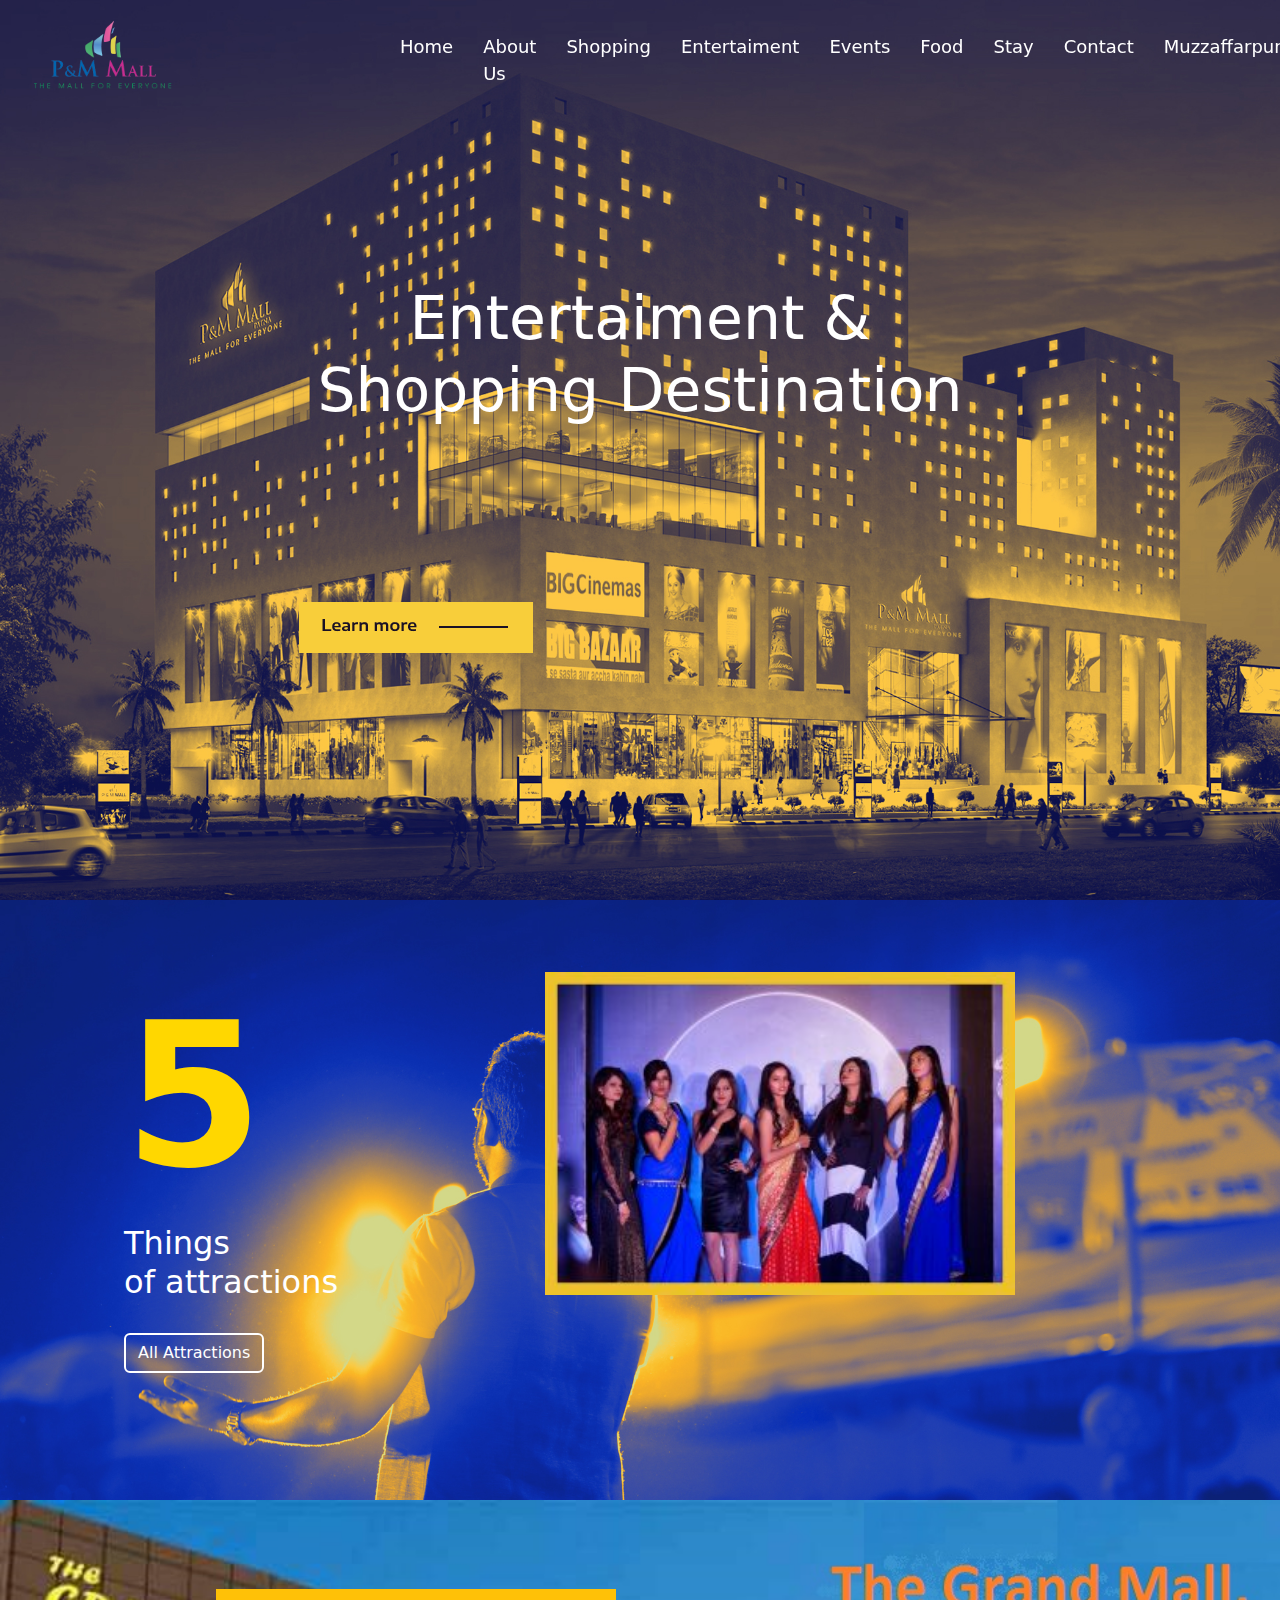
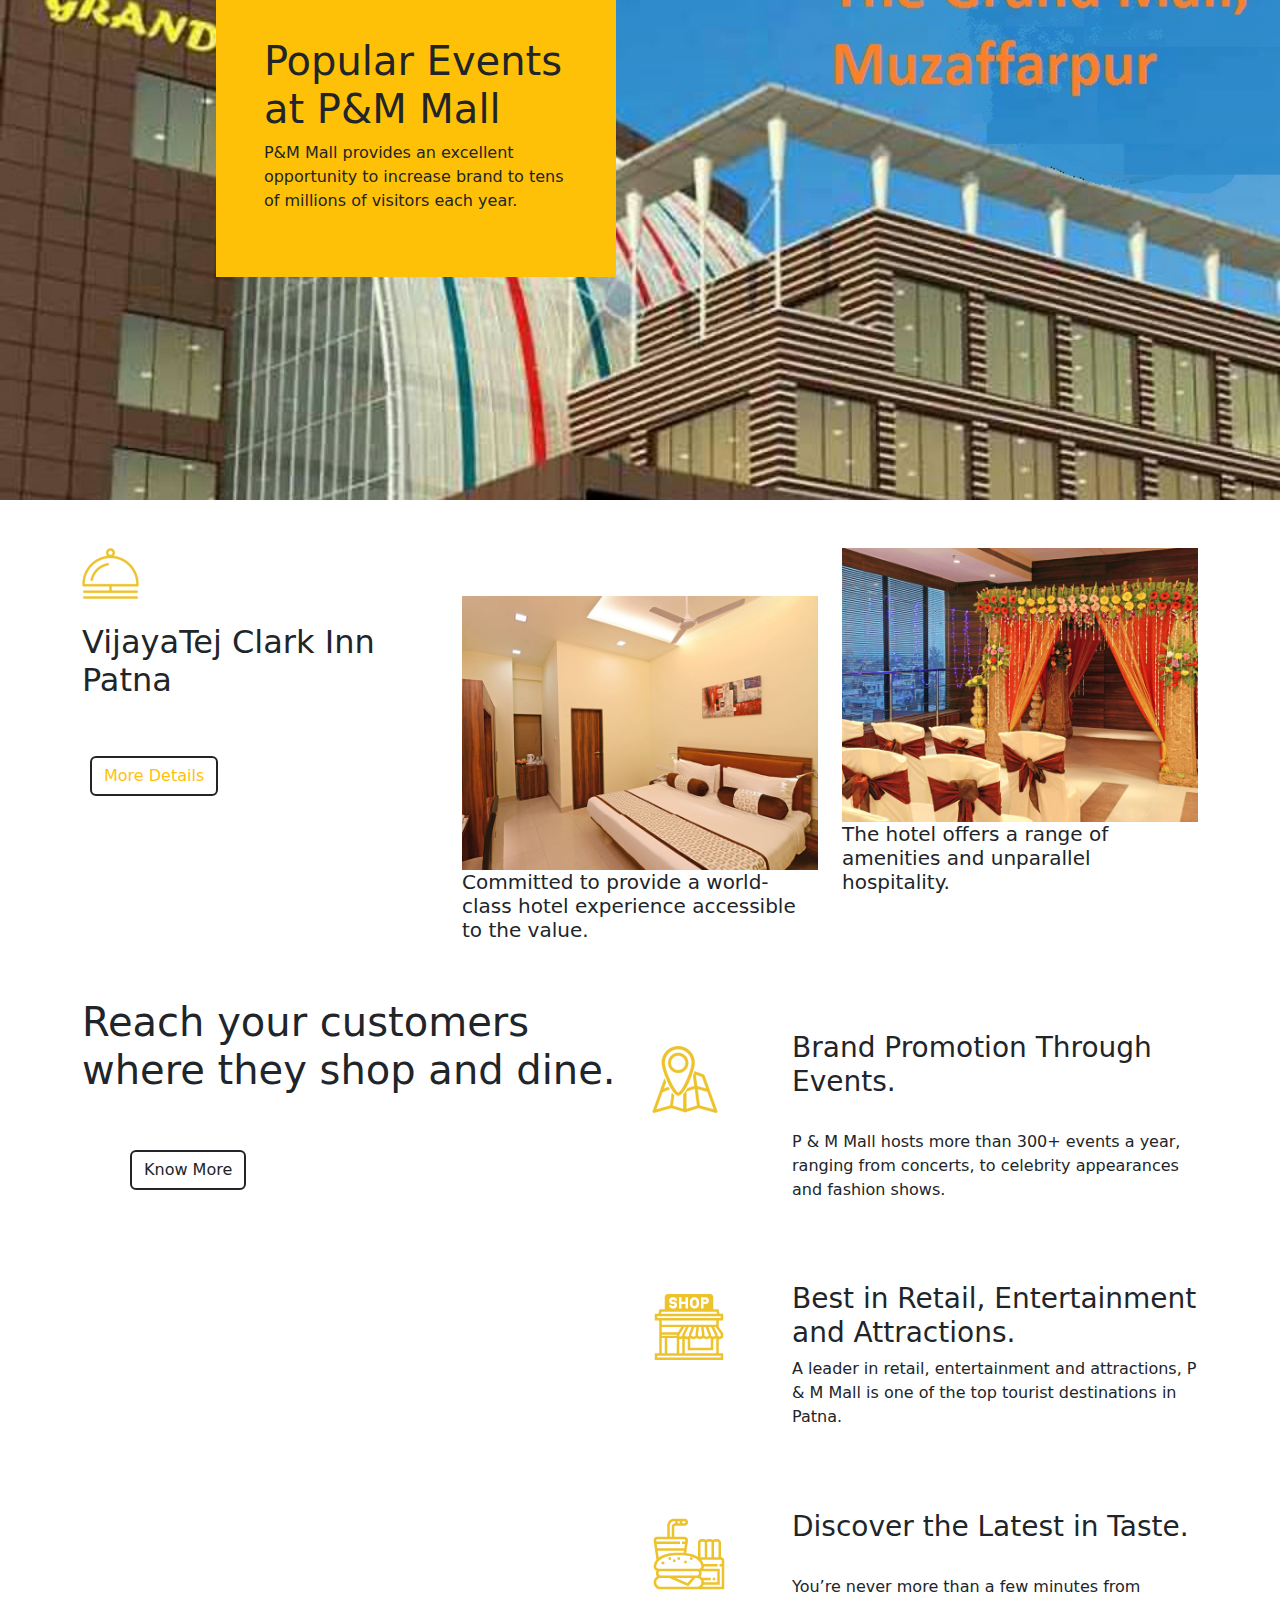
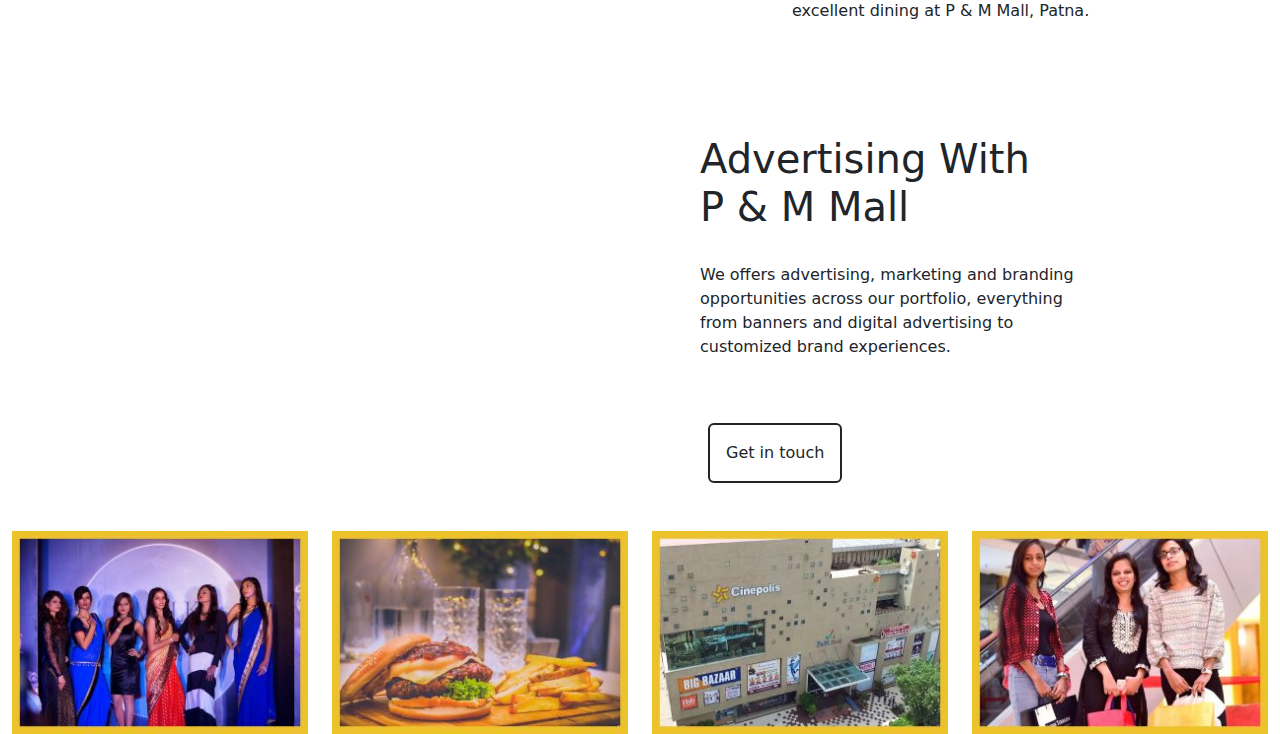
==== index.html @ b6741dd3 "responsive" ====
<!DOCTYPE html>
<html lang="en">

<head>
    <meta charset="UTF-8">
    <meta http-equiv="X-UA-Compatible" content="IE=edge">
    <meta name="viewport" content="width=device-width, initial-scale=1.0">
    <link href="https://cdn.jsdelivr.net/npm/bootstrap@5.1.3/dist/css/bootstrap.min.css" rel="stylesheet">
    <script src="https://cdn.jsdelivr.net/npm/bootstrap@5.1.3/dist/js/bootstrap.bundle.min.js"></script>
    <title>Mall</title>
    <link rel="stylesheet" href="./style.css">
</head>

<body>
    <div class="top-img">
        <div class="container-fluid fixed-top">
            <div class="row">
                <div class="col-3"><img class="nav-logo" src="./img/logo.png" alt=""></div>
                <div class="col-9">
                    <nav class="navbar navbar-expand-sm  navbar-dark">
                        <div class="container-fluid">
                            <a class="navbar-brand" href="#"></a>
                            <button class="navbar-toggler" type="button" data-bs-toggle="collapse"
                                data-bs-target="#collapsibleNavbar">
                                <span class="navbar-toggler-icon"></span>
                            </button>
                            <div class="collapse navbar-collapse" id="collapsibleNavbar">
                                <ul class="navbar-nav">
                                    <li class="nav-item">
                                        <a class="nav-link active" href="#">Home</a>
                                    </li>
                                    <li class="nav-item">
                                        <a class="nav-link" href="#">About Us</a>
                                    </li>
                                    <li class="nav-item">
                                        <a class="nav-link" href="#">Shopping</a>
                                    </li>

                                    <li class="nav-item">
                                        <a class="nav-link" href="#">Entertaiment</a>
                                    </li>

                                    <li class="nav-item">
                                        <a class="nav-link" href="#">Events</a>
                                    </li>

                                    <li class="nav-item">
                                        <a class="nav-link" href="#">Food</a>
                                    </li>

                                    <li class="nav-item">
                                        <a class="nav-link" href="#">Stay</a>
                                    </li>

                                    <li class="nav-item">
                                        <a class="nav-link" href="#">Contact</a>
                                    </li>

                                    <li class="nav-item">
                                        <a class="nav-link" href="#">Muzzaffarpur</a>
                                    </li>
                                </ul>
                            </div>
                        </div>
                    </nav>

                </div>

            </div>
        </div>
        <div class="containar text-center text-white">
            <div class="row">
                <div class="col-sm-12">
                    <h1 class="body-title">Entertaiment & <br> Shopping Destination</h1>
                </div>
            </div>
            <div class="col mt-5 ">
                <img class="learn-img" src="./img/learn.png" alt="">
            </div>
        </div>

    </div>
    <div class="background-img">
        <div class="container-fluid">
            <div class="row">
                <div class="col">
                    <h1 class="body2">5</h1>
                    <h2 class="title"> Things <br>
                        of attractions</h2><br>
                    <button type="button" class="btn btn-outline text-white border-2 border-white ">All
                        Attractions</button>
                </div>
                <div class="col-7">

                    <!-- Carousel -->
                    <div id="demo" class="carousel slide" data-bs-ride="carousel">

                        <!-- Indicators/dots
                        <div class="carousel-indicators">
                            <button type="button" data-bs-target="#demo" data-bs-slide-to="0" class="active"></button>
                            <button type="button" data-bs-target="#demo" data-bs-slide-to="1"></button>
                            <button type="button" data-bs-target="#demo" data-bs-slide-to="2"></button>
                        </div> -->

                        <!-- The slideshow/carousel -->
                        <div class="carousel-inner">
                            <div class="carousel-item active">
                                <img src="./img/pandm-event-300x206.jpg" alt="Los Angeles" class="d-block"
                                    style="width:100%" height="px">
                                <div class="carousel-caption">
                                </div>
                            </div>
                            <div class="carousel-item">
                                <img src="./img/pandm-food-300x206.jpg" alt="Chicago" class="d-block" style="width:100%"
                                    height="px">
                                <div class="carousel-caption">

                                </div>
                            </div>
                            <div class="carousel-item">
                                <img src="./img/pandm-movies-300x206.jpg" alt="New York" class="d-block"
                                    style="width:100%" height="">
                                <div class="carousel-caption">

                                </div>
                            </div>
                            <div class="carousel-item">
                                <img src="./img/pandm-shopping-300x206.jpg" alt="New York" class="d-block"
                                    style="width:100%" height="">
                                <div class="carousel-caption">

                                </div>
                            </div>
                        </div>

                        <!-- Left and right controls/icons
                        <button class="carousel-control-prev" type="button" data-bs-target="#demo" data-bs-slide="prev">
                            <span class="carousel-control-prev-icon"></span>
                        </button>
                        <button class="carousel-control-next" type="button" data-bs-target="#demo" data-bs-slide="next">
                            <span class="carousel-control-next-icon"></span>
                        </button> -->
                    </div>
                </div>
            </div>
        </div>
    </div>
    <div class="bg-img">
        <div class="container">
            <div class="row">
                <div class="col">
                    <div class="body-ti bg-warning p-5   ">
                        <h1 class="title-1">Popular Events
                            at P&M Mall
                        </h1>
                        <p>P&M Mall provides an excellent opportunity to increase brand to tens of millions of visitors
                            each year.
                        </p>
                    </div>
                </div>
            </div>
        </div>
    </div>
    <div class="container mt-5">
        <div class="row">
            <div class="col-sm-4">
                <img src="./img/resort-home-icon-1.png" alt=""><br><br>
                <h2>VijayaTej Clark Inn <br> Patna</h2>
                <button type="button" class="btn btn-outline text-warning border-2 border-dark mx-2 mt-5 ">More
                    Details</button>
            </div>
            <div class="col-sm-4 mt-5">
                <img class="hotel2" src="./img/hotel-1.jpg" alt="" width="100%" title="Hotel"><br>
                <h5>Committed to provide a world-class hotel experience accessible to the value.</h5>
            </div>
            <div class="col-sm-4">
                <img class="ban1" src="./img/banquet-1.jpg" alt="" width="100%" title="Banquet"><br>
                <h5>The hotel offers a range of amenities and unparallel hospitality.</h5>
            </div>
        </div>
    </div>
    <div class="container mt-5">
        <div class="row">
            <div class="col-sm-6 ">
                <h1> Reach your customers where they shop and dine.</h1><br><br>
                <button type="button" class="btn btn-outline text-dark border-2 border-dark mx-5 "> Know More</button>
            </div>
            <div class="col-sm-6 mt-5">
                <img src="./img/resort-home-icon-3.png" alt="">
                <h3 class="b">Brand Promotion Through Events.
                </h3><br>
                <p class="paira">P & M Mall hosts more than 300+ events a year, ranging from concerts, to celebrity
                    appearances and fashion shows.
                </p><br><br><br>
                <img src="./img/retail.png" alt="">
                <h3 class="b">Best in Retail, Entertainment and Attractions.
                </h3>
                <p class="paira">A leader in retail, entertainment and attractions, P & M Mall is one of the top tourist
                    destinations in Patna.
                </p><br><br><br>
                <img src="./img/food.png" alt="">
                <h3 class="b">Discover the Latest in Taste.
                </h3><br>
                <p class="paira">You’re never more than a few minutes from excellent dining at P & M Mall, Patna.
                </p>
            </div>
        </div>
    </div>
    <div class="row mt-5">
        <div class="col-sm-6">
            <img class="brand" src="./img/brand-promotion.jpg.crdownload" alt="" width="100%" title="Brand Promotion">
        </div>
        <div class=" col-sm-6">
            <div class="body-title2 mx-5 mt-5">
                <h1>Advertising With <br> P & M Mall</h1><br>
                <p>We offers advertising, marketing and branding <br> opportunities across our portfolio, everything
                    <br>
                    from banners
                    and digital advertising to <br> customized brand experiences.
                </p><br><br>
                <button type="button" class="btn btn-outline text-dark border-2 border-dark mx-2 p-3 ">Get in
                    touch</button>
            </div>
        </div>
    </div>
    <div class="container-fluid mt-5 ">
        <div class="row">
            <div class="col-sm-3">
                <img class="img-fluid" src="./img/pandm-event-300x206.jpg" alt="" width="100%">
            </div>
            <div class="col-sm-3">
                <img class="img-fluid" src="./img/pandm-food-300x206.jpg" alt="" width="100%">
            </div>
            <div class="col-sm-3">
                <img class="img-fluid" src="./img/pandm-movies-300x206.jpg" alt="" width="100%">
            </div>
            <div class="col-sm-3">
                <img class="img-fluid" src="./img/pandm-shopping-300x206.jpg" alt="" width="100%">
            </div>
        </div>
    </div>
</body>

</html>
---- style.css ----
*{
    margin: 0%;
    padding: 0%;

}
.top-img{
    width: 100%;
    height:900px;
    background-image: url(./img/pandom.jpg);
    background-repeat: no-repeat;
    background-size: cover;

}
.nav-logo{
    width: 140px;
    margin: 20px;

}
.navbar{
    padding: 25px;
}
.nav-item {
    padding: 0px 7px;
    font-size: 18px;
}
.nav-link{
    color: white;
}
.body{
    color: white;
}
.body-title{
    margin-top: 22%;
    font-size: 60px;
} 
 .learn-img{ 
    margin-top: 120px;
    margin-left: -35%;
}
.img-man{
    width: 100%;
    height: 600px;
    background-repeat: no-repeat;
    background-size: cover;
}
.background-img{
    width: 100%;
    height: 600px;
    background-image: url(./img/man.jpg);
    background-repeat: no-repeat;
    background-size: cover;
}
.body2{
    color: gold;
    font-size: 200px;
    font-weight:600;
    padding: 15%;
    margin-left: 7%;
    
}
.title{
    color: white;
    margin-top: -15%;
    margin-left: 22%;
}
.btn{
    margin-left: 22%;
}
.carousel-inner{
    width: 65%;
    margin-top: 10%;
}
.bg-img{
    width: 100%;
    height: 600px;
    background-image: url(./img/the-grand-mall-muzaffarpur.jpg);
    background-size: cover;
    background-repeat: no-repeat;
}
.body-ti{
    width: 400px;
    margin-left: 12%;
    margin-top: 8%;
}
.b{
    margin-left: 140px;
    margin-top: -15%;
}
.paira{
    margin-left: 140px;
}
.brand1{
    margin-top: 30%;
    /* margin-left: 10%; */
}
@media (max-width:768px) {
    .body-ti{
        margin-left: 0%;
        width: 100%;
    }
    .img-fluid{
        padding: 10px;
    }

    .nav-item{
        background-color: rgb(67, 67, 101);
        width: 100%;
    }
    .brand{
        width: 100%;
    }
    
}
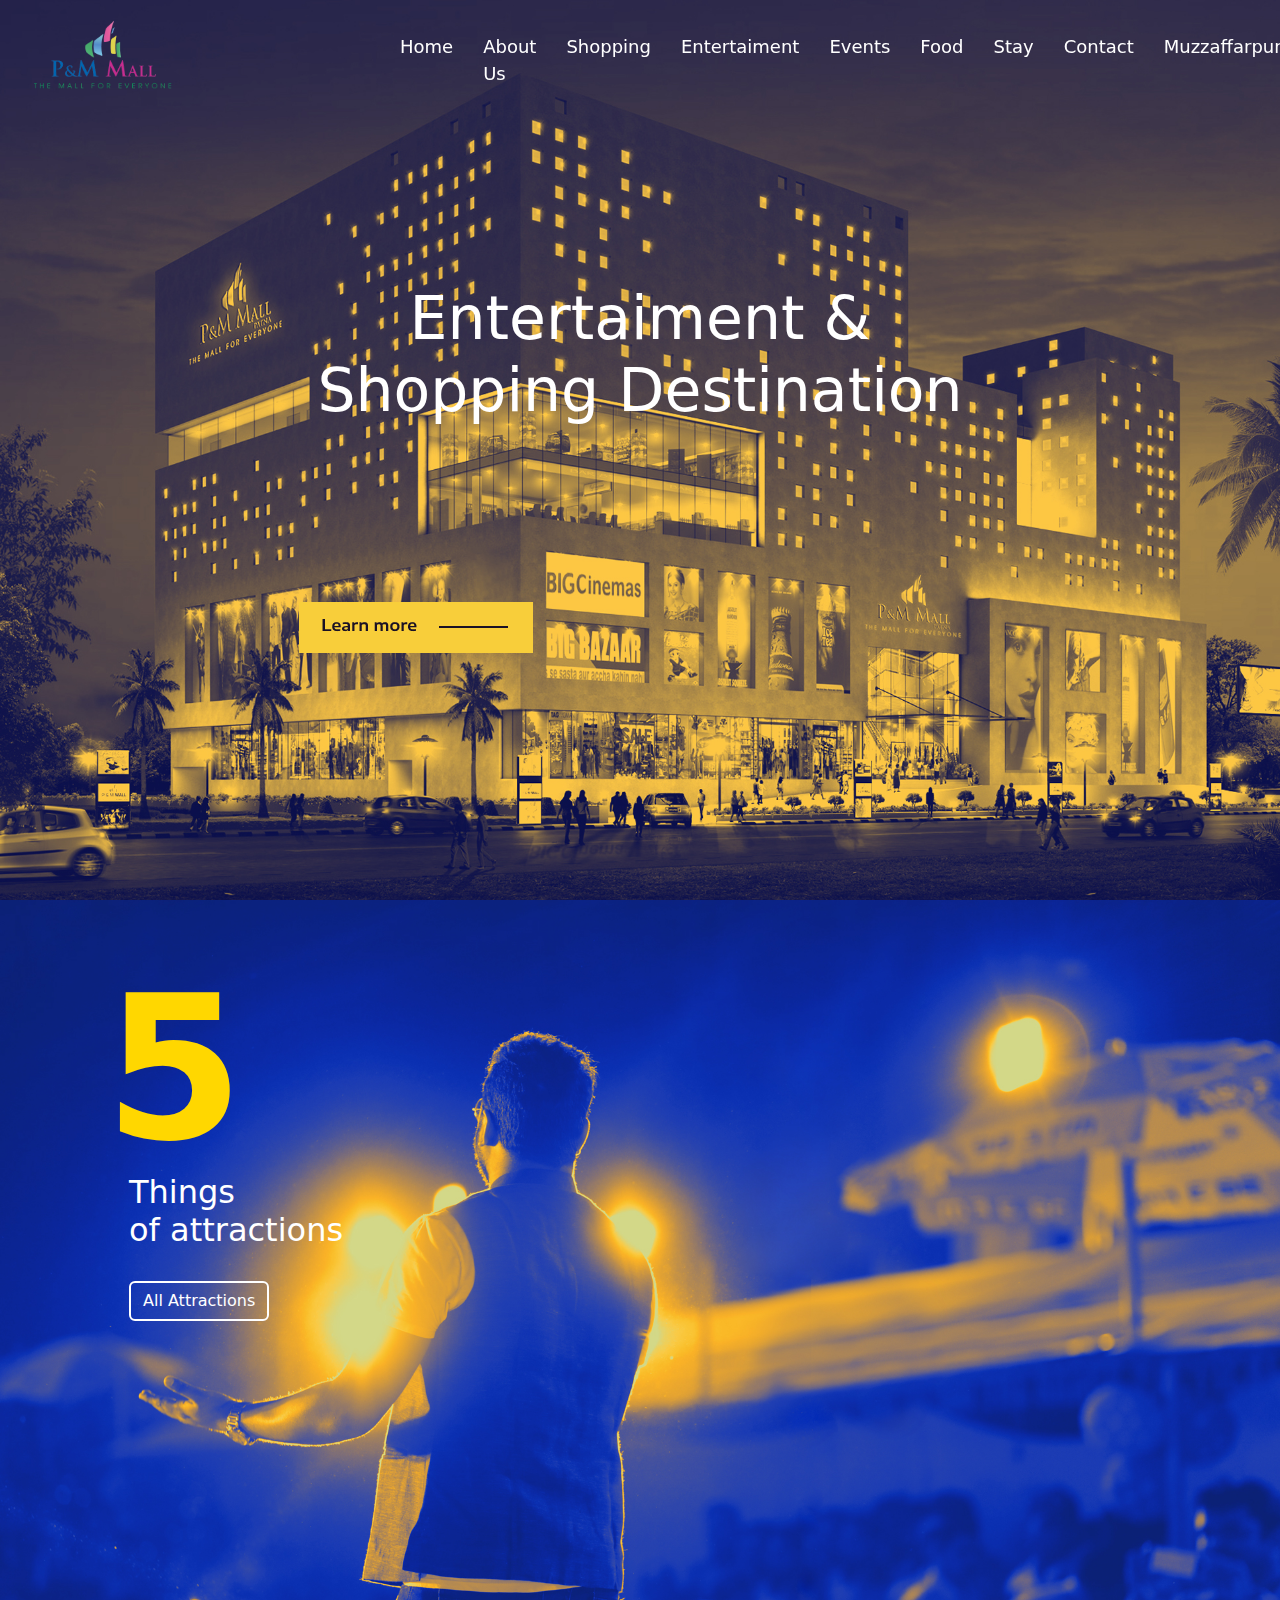
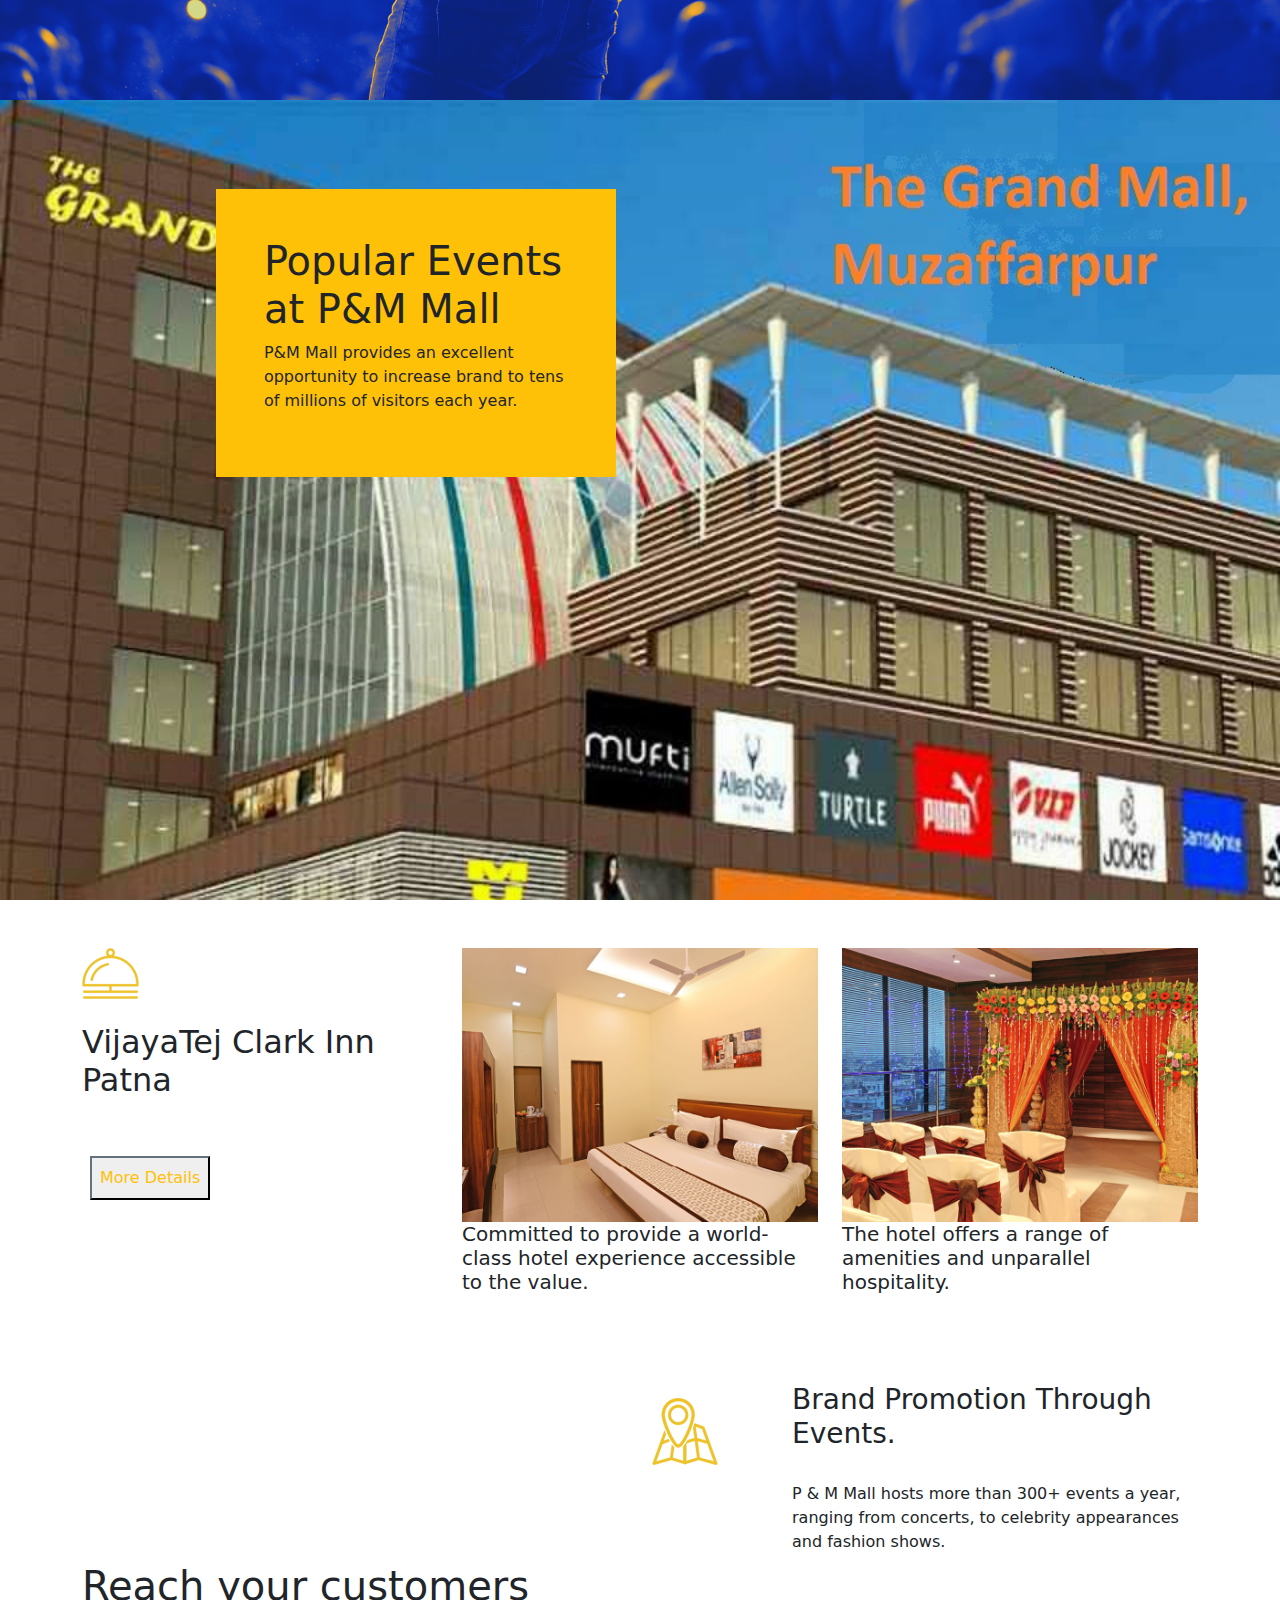
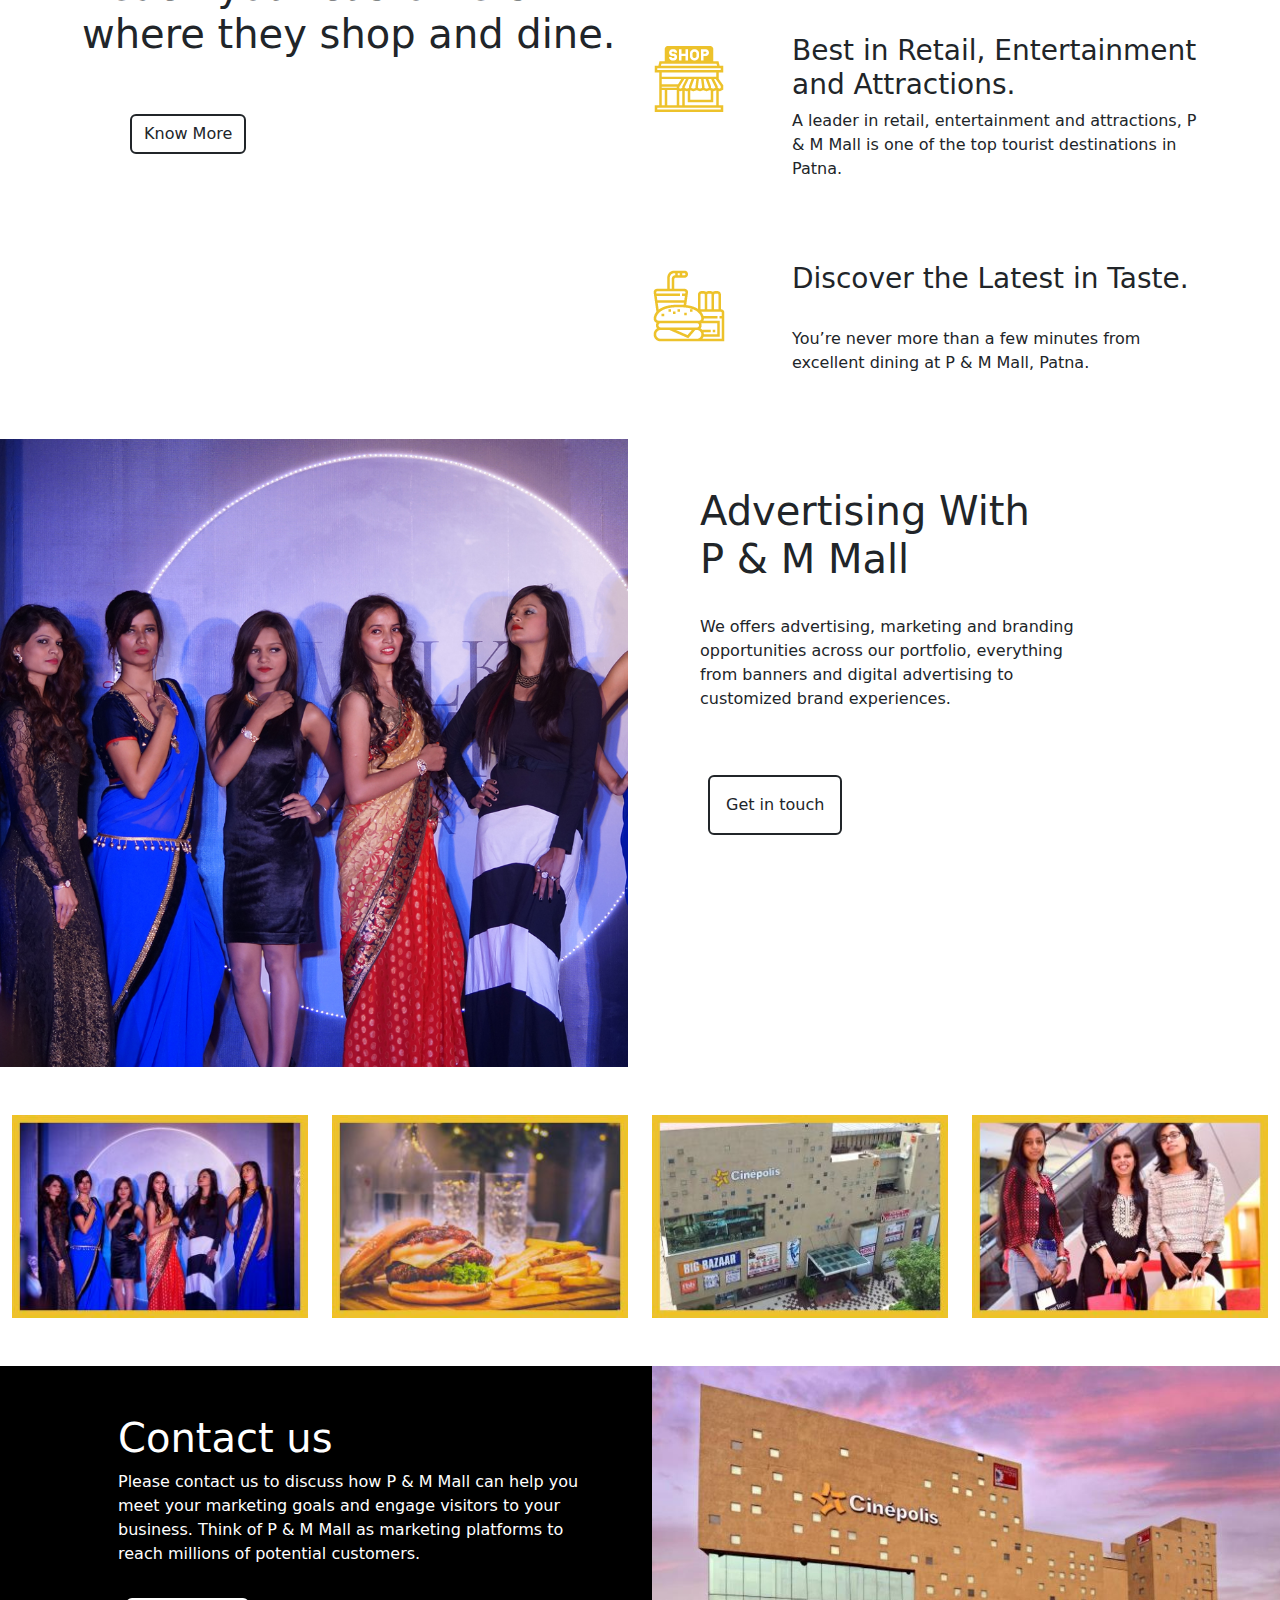
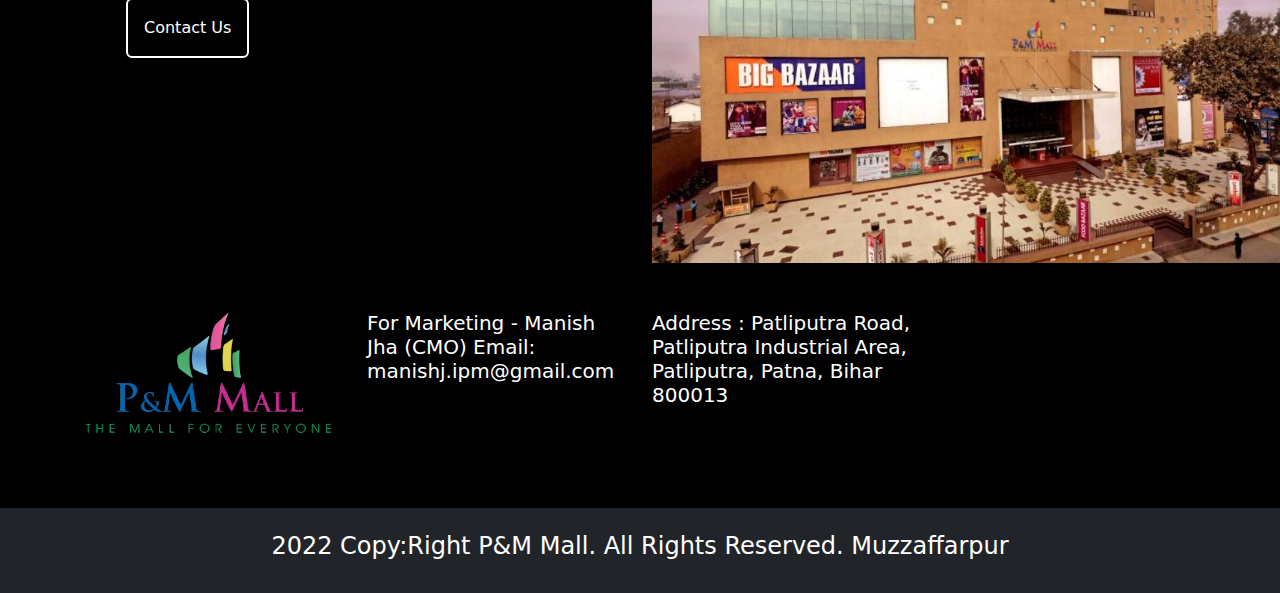
==== commit e6859e74: "modified" ====
--- a/index.html
+++ b/index.html
@@ -19,7 +19,7 @@
                 <div class="col-9">
                     <nav class="navbar navbar-expand-sm  navbar-dark">
                         <div class="container-fluid">
-                            <a class="navbar-brand" href="#"></a>
+                             <a class="navbar-brand" href="#"></a>
                             <button class="navbar-toggler" type="button" data-bs-toggle="collapse"
                                 data-bs-target="#collapsibleNavbar">
                                 <span class="navbar-toggler-icon"></span>
@@ -27,13 +27,13 @@
                             <div class="collapse navbar-collapse" id="collapsibleNavbar">
                                 <ul class="navbar-nav">
                                     <li class="nav-item">
-                                        <a class="nav-link active" href="#">Home</a>
-                                    </li>
-                                    <li class="nav-item">
-                                        <a class="nav-link" href="#">About Us</a>
-                                    </li>
-                                    <li class="nav-item">
-                                        <a class="nav-link" href="#">Shopping</a>
+                                        <a class="nav-link active" href="">Home</a>
+                                    </li>
+                                    <li class="nav-item">
+                                        <a class="nav-link" href="./about/about.html">About Us</a>
+                                    </li>
+                                    <li class="nav-item">
+                                        <a class="nav-link" href="./shopping/shopping.html">Shopping</a>
                                     </li>
 
                                     <li class="nav-item">
@@ -57,15 +57,13 @@
                                     </li>
 
                                     <li class="nav-item">
-                                        <a class="nav-link" href="#">Muzzaffarpur</a>
-                                    </li>
+                                        <a class="nav-link" href="#">Muzzaffarpur</a></li>
+
                                 </ul>
                             </div>
                         </div>
                     </nav>
-
-                </div>
-
+                </div>
             </div>
         </div>
         <div class="containar text-center text-white">
@@ -74,23 +72,21 @@
                     <h1 class="body-title">Entertaiment & <br> Shopping Destination</h1>
                 </div>
             </div>
-            <div class="col mt-5 ">
+            <div class="col-sm-12 mt-5 ">
                 <img class="learn-img" src="./img/learn.png" alt="">
             </div>
         </div>
-
     </div>
     <div class="background-img">
         <div class="container-fluid">
             <div class="row">
-                <div class="col">
+                <div class="col-sm-6">
                     <h1 class="body2">5</h1>
-                    <h2 class="title"> Things <br>
-                        of attractions</h2><br>
+                    <h2 class="title"> Things <br> of attractions</h2><br>
                     <button type="button" class="btn btn-outline text-white border-2 border-white ">All
                         Attractions</button>
                 </div>
-                <div class="col-7">
+                <div class="col-sm-6">
 
                     <!-- Carousel -->
                     <div id="demo" class="carousel slide" data-bs-ride="carousel">
@@ -105,28 +101,24 @@
                         <!-- The slideshow/carousel -->
                         <div class="carousel-inner">
                             <div class="carousel-item active">
-                                <img src="./img/pandm-event-300x206.jpg" alt="Los Angeles" class="d-block"
-                                    style="width:100%" height="px">
+                                <img src="./img/pandm-event-300x206.jpg" alt="" class="d-block" style="width:100%">
+                            </div>
+                            <div class="carousel-item">
+                                <img src="./img/pandm-food-300x206.jpg" alt="" class="d-block" style="width:100%"
+                                    height="px">
+                                <div class="carousel-caption">
+
+                                </div>
+                            </div>
+                            <div class="carousel-item">
+                                <img src="./img/pandm-movies-300x206.jpg" alt="" class="d-block" style="width:100%"
+                                    height="">
                                 <div class="carousel-caption">
                                 </div>
                             </div>
                             <div class="carousel-item">
-                                <img src="./img/pandm-food-300x206.jpg" alt="Chicago" class="d-block" style="width:100%"
-                                    height="px">
-                                <div class="carousel-caption">
-
-                                </div>
-                            </div>
-                            <div class="carousel-item">
-                                <img src="./img/pandm-movies-300x206.jpg" alt="New York" class="d-block"
-                                    style="width:100%" height="">
-                                <div class="carousel-caption">
-
-                                </div>
-                            </div>
-                            <div class="carousel-item">
-                                <img src="./img/pandm-shopping-300x206.jpg" alt="New York" class="d-block"
-                                    style="width:100%" height="">
+                                <img src="./img/pandm-shopping-300x206.jpg" alt="" class="d-block" style="width:100%"
+                                    height="">
                                 <div class="carousel-caption">
 
                                 </div>
@@ -148,7 +140,7 @@
     <div class="bg-img">
         <div class="container">
             <div class="row">
-                <div class="col">
+                <div class="col-sm-12">
                     <div class="body-ti bg-warning p-5   ">
                         <h1 class="title-1">Popular Events
                             at P&M Mall
@@ -165,12 +157,12 @@
         <div class="row">
             <div class="col-sm-4">
                 <img src="./img/resort-home-icon-1.png" alt=""><br><br>
-                <h2>VijayaTej Clark Inn <br> Patna</h2>
-                <button type="button" class="btn btn-outline text-warning border-2 border-dark mx-2 mt-5 ">More
+                <h2>VijayaTej Clark Inn <br> Patna</h2><br><br>
+                <button type="button" class="btn-1 btn-outline p-2 text-warning border-2 border-dark mx-2  ">More
                     Details</button>
             </div>
-            <div class="col-sm-4 mt-5">
-                <img class="hotel2" src="./img/hotel-1.jpg" alt="" width="100%" title="Hotel"><br>
+            <div class="col-sm-4">
+                <img src="./img/hotel-1.jpg" alt="" width="100%" title="Hotel">
                 <h5>Committed to provide a world-class hotel experience accessible to the value.</h5>
             </div>
             <div class="col-sm-4">
@@ -181,8 +173,8 @@
     </div>
     <div class="container mt-5">
         <div class="row">
-            <div class="col-sm-6 ">
-                <h1> Reach your customers where they shop and dine.</h1><br><br>
+            <div class="col-sm-6 mt-5 ">
+                <h1 class="mt"> Reach your customers where they shop and dine.</h1><br><br>
                 <button type="button" class="btn btn-outline text-dark border-2 border-dark mx-5 "> Know More</button>
             </div>
             <div class="col-sm-6 mt-5">
@@ -208,7 +200,7 @@
     </div>
     <div class="row mt-5">
         <div class="col-sm-6">
-            <img class="brand" src="./img/brand-promotion.jpg.crdownload" alt="" width="100%" title="Brand Promotion">
+            <img class="brand" src="./img/brand-promotion.jpg" alt="" width="100%" title="Brand Promotion">
         </div>
         <div class=" col-sm-6">
             <div class="body-title2 mx-5 mt-5">
@@ -226,7 +218,7 @@
     <div class="container-fluid mt-5 ">
         <div class="row">
             <div class="col-sm-3">
-                <img class="img-fluid" src="./img/pandm-event-300x206.jpg" alt="" width="100%">
+                <img class="img-fluid" src="./img/girl.jpg" alt="" width="100%">
             </div>
             <div class="col-sm-3">
                 <img class="img-fluid" src="./img/pandm-food-300x206.jpg" alt="" width="100%">
@@ -239,6 +231,42 @@
             </div>
         </div>
     </div>
-</body>
+    <div class="black-img">
+        <div class="container mt-5">
+            <div class="row">
+                <div class="col-sm-6 text-white p-5">
+                    <h1>Contact us </h1>
+                    <p>Please contact us to discuss how P & M Mall can help you meet your marketing goals and engage visitors to your business.
+                         Think of P & M Mall as marketing platforms to reach millions of potential customers.
+                    </p>
+                    <button type="button" class="btn btn-outline text-white border-2 border-white mx-2 p-3 mt-3 ">Contact Us
+                    </button>
+                </div>
+                <div class="col-sm-6">
+                    <img class="logo-png" src="./img/COntact-pnm-Mall-1.jpg" alt="" width="" height="497px">
+                </div>
+            </div>
+            <div class="row mt-5">
+                <div class="col-sm-3">
+                    <img src="./img/logo.png" alt="" width="250px"><br><br>
+                </div>
+                <div class="col-sm-3 text-white">
+                    <h5>For Marketing - Manish Jha (CMO)
+                        Email: manishj.ipm@gmail.com
+                        </h5><br><br>
+                </div>
+                <div class="col-sm-3 text-white">
+                    <h5>Address : Patliputra Road,
+                        Patliputra Industrial Area,
+                        Patliputra, Patna, Bihar 800013
+                        </h5>
+                </div>
+            </div>
+        </div>
+    </div>
+    <div class="footer bg-dark text-white p-4 text-center ">
+        <h4>2022 Copy:Right P&M Mall. All Rights Reserved. Muzzaffarpur</h4>
+    </div>
+   </body>
 
 </html>--- a/style.css
+++ b/style.css
@@ -1,114 +1,171 @@
-
-*{
+* {
     margin: 0%;
     padding: 0%;
 
 }
-.top-img{
+
+.top-img {
     width: 100%;
-    height:900px;
+    height: 900px;
     background-image: url(./img/pandom.jpg);
     background-repeat: no-repeat;
     background-size: cover;
 
 }
-.nav-logo{
+
+.nav-logo {
     width: 140px;
     margin: 20px;
 
 }
-.navbar{
+
+.navbar {
     padding: 25px;
 }
+
 .nav-item {
     padding: 0px 7px;
     font-size: 18px;
 }
-.nav-link{
+
+.nav-link {
     color: white;
 }
-.body{
+
+.body {
     color: white;
 }
-.body-title{
+
+.body-title {
     margin-top: 22%;
     font-size: 60px;
-} 
- .learn-img{ 
+}
+
+.mt {
+    margin-top: 30%;
+}
+
+.learn-img {
     margin-top: 120px;
     margin-left: -35%;
 }
-.img-man{
+
+.img-man {
     width: 100%;
     height: 600px;
     background-repeat: no-repeat;
     background-size: cover;
 }
-.background-img{
+
+.background-img {
     width: 100%;
-    height: 600px;
+    height: 800px;
     background-image: url(./img/man.jpg);
     background-repeat: no-repeat;
     background-size: cover;
 }
-.body2{
+
+.body2 {
     color: gold;
     font-size: 200px;
-    font-weight:600;
-    padding: 15%;
+    font-weight: 600;
+    padding: 8%;
     margin-left: 7%;
-    
+
 }
-.title{
+
+.title {
     color: white;
-    margin-top: -15%;
-    margin-left: 22%;
+    margin-top: -12%;
+    margin-left: 19%;
 }
-.btn{
-    margin-left: 22%;
+
+.btn {
+    margin-left: 19%;
 }
-.carousel-inner{
-    width: 65%;
+
+.carousel-inner {
+    width: 85%;
     margin-top: 10%;
 }
-.bg-img{
+
+.bg-img {
     width: 100%;
-    height: 600px;
+    height: 800px;
     background-image: url(./img/the-grand-mall-muzaffarpur.jpg);
     background-size: cover;
     background-repeat: no-repeat;
 }
-.body-ti{
+
+.body-ti {
     width: 400px;
     margin-left: 12%;
     margin-top: 8%;
+    margin-bottom: 64px;
 }
-.b{
+
+.b {
     margin-left: 140px;
     margin-top: -15%;
 }
-.paira{
+
+.paira {
     margin-left: 140px;
 }
-.brand1{
+
+.brand1 {
     margin-top: 30%;
     /* margin-left: 10%; */
 }
+.black-img{
+    background-color: black;
+    padding-bottom: 50px;
+}
+.p-m{
+    padding-top: 20%;
+}
+
 @media (max-width:768px) {
-    .body-ti{
+    .body-ti {
         margin-left: 0%;
         width: 100%;
     }
-    .img-fluid{
+
+    .img-fluid {
         padding: 10px;
     }
 
-    .nav-item{
+    .nav-item {
         background-color: rgb(67, 67, 101);
         width: 100%;
     }
-    .brand{
+
+    .mt {
+        margin-top: -11%;
+    }
+
+    .body-title {
+        margin-top: 60%;
+    }
+
+    .carousel-inner {
         width: 100%;
     }
+
+    .body2 {
+        margin-top: 0%;
+    }
+    .btn-1{
+        margin-bottom: 10%;
+    }
+    .logo-png{
+        width: 100%;
+    }
+    .center-img{
+        margin-left:0% !important;
     
+    }
+}
+.img-col{
+    margin-top: -110px; 
 }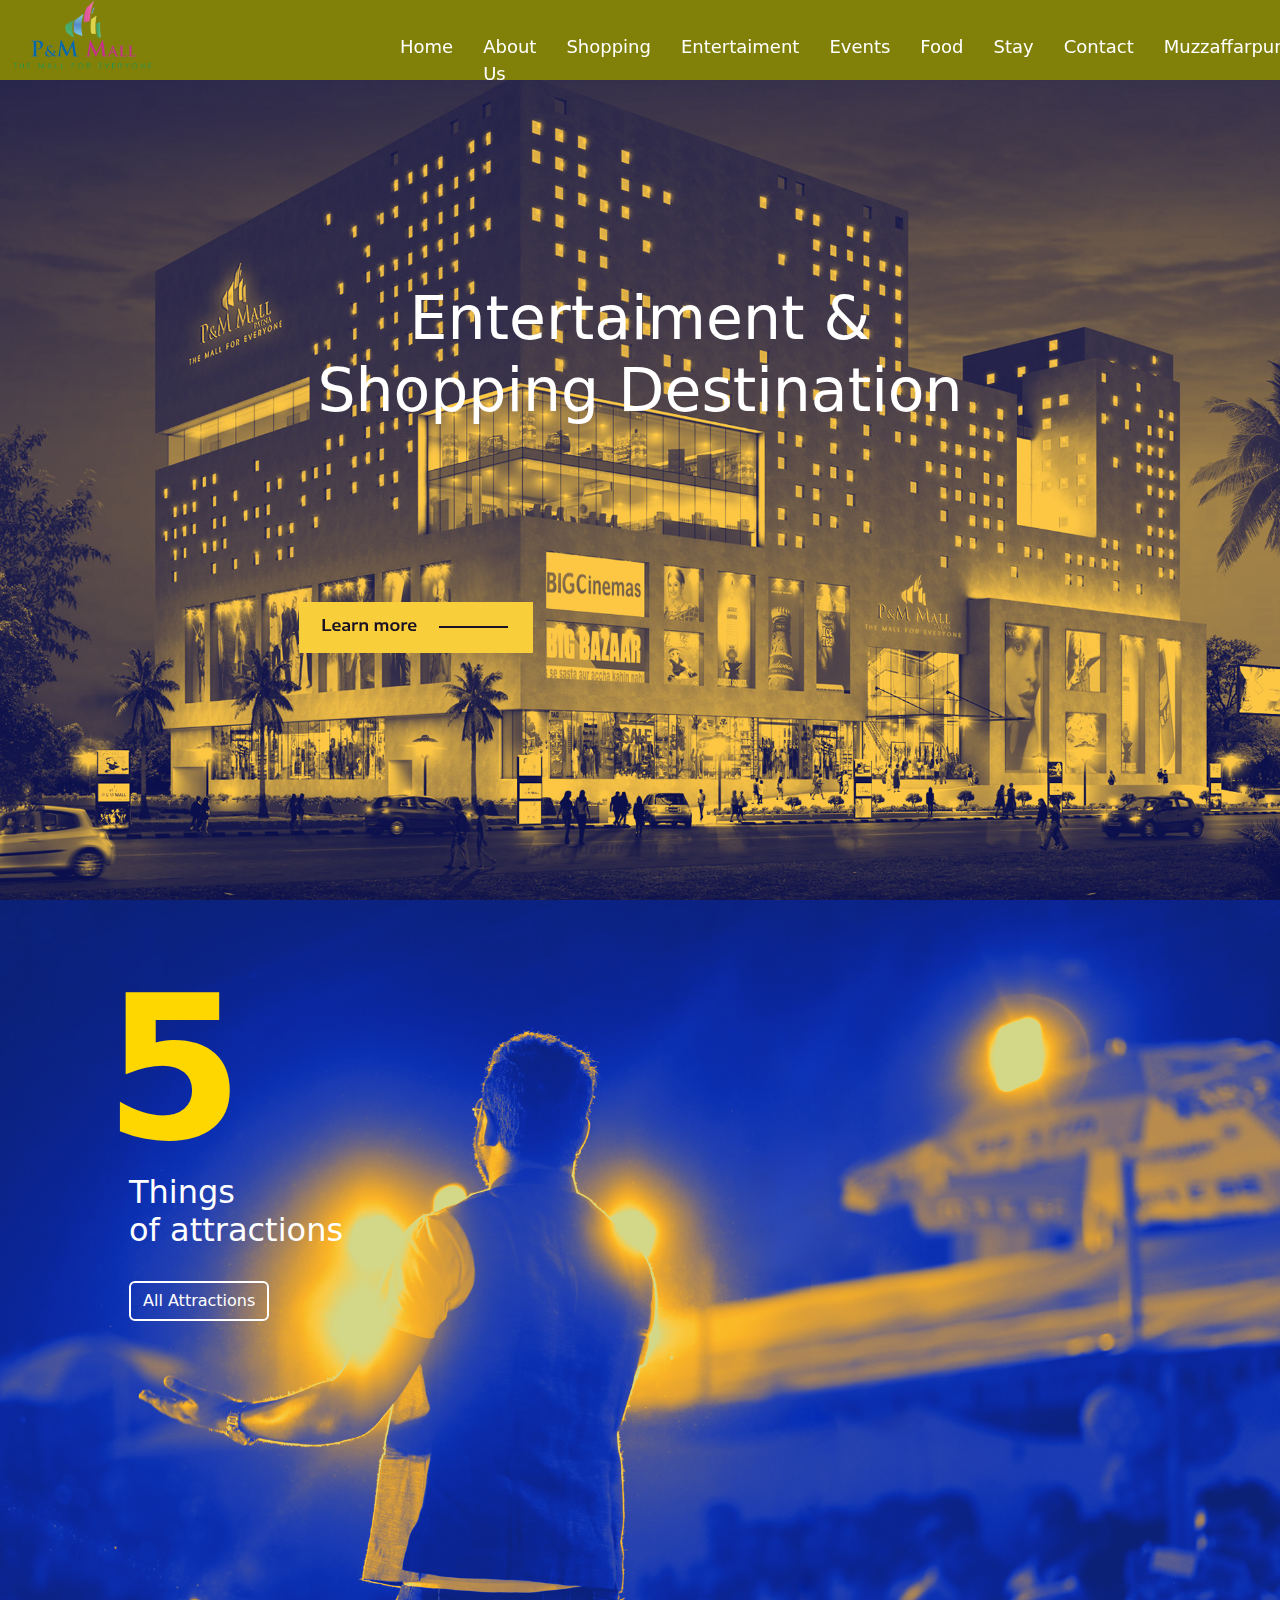
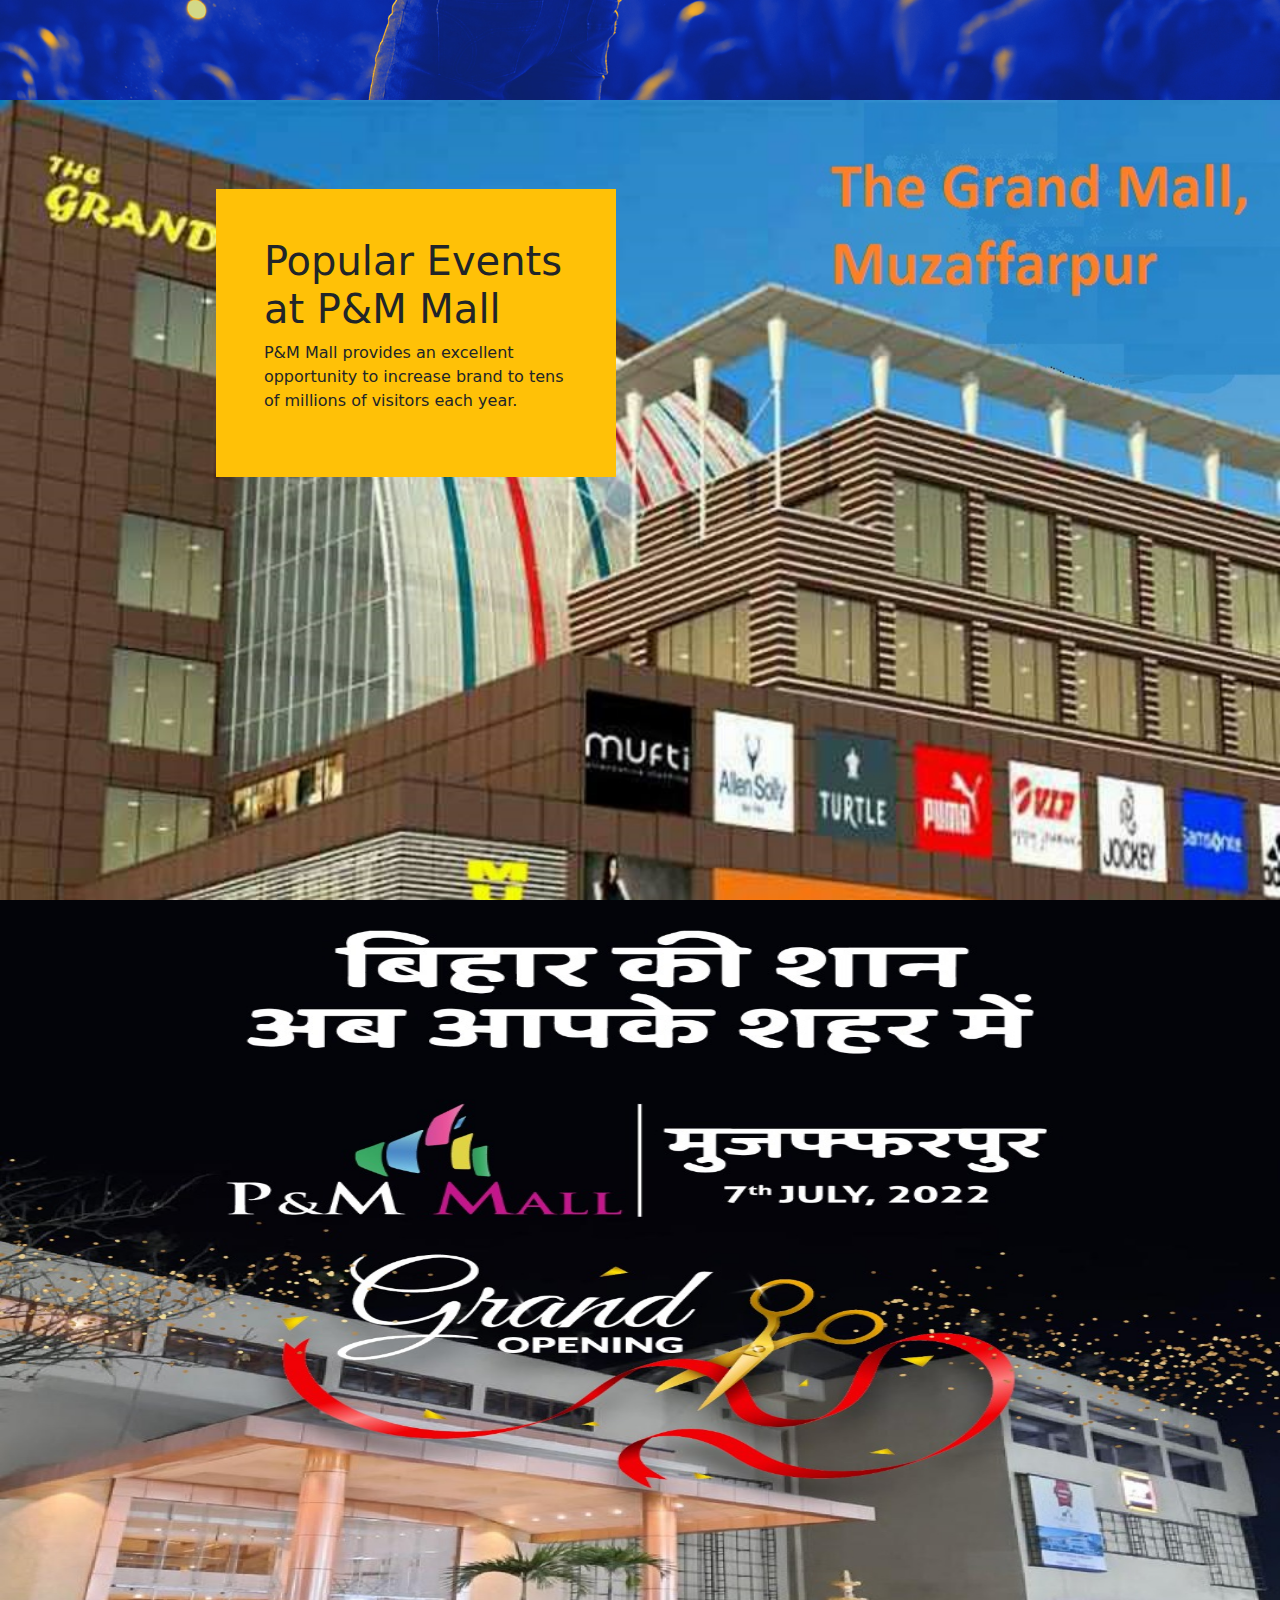
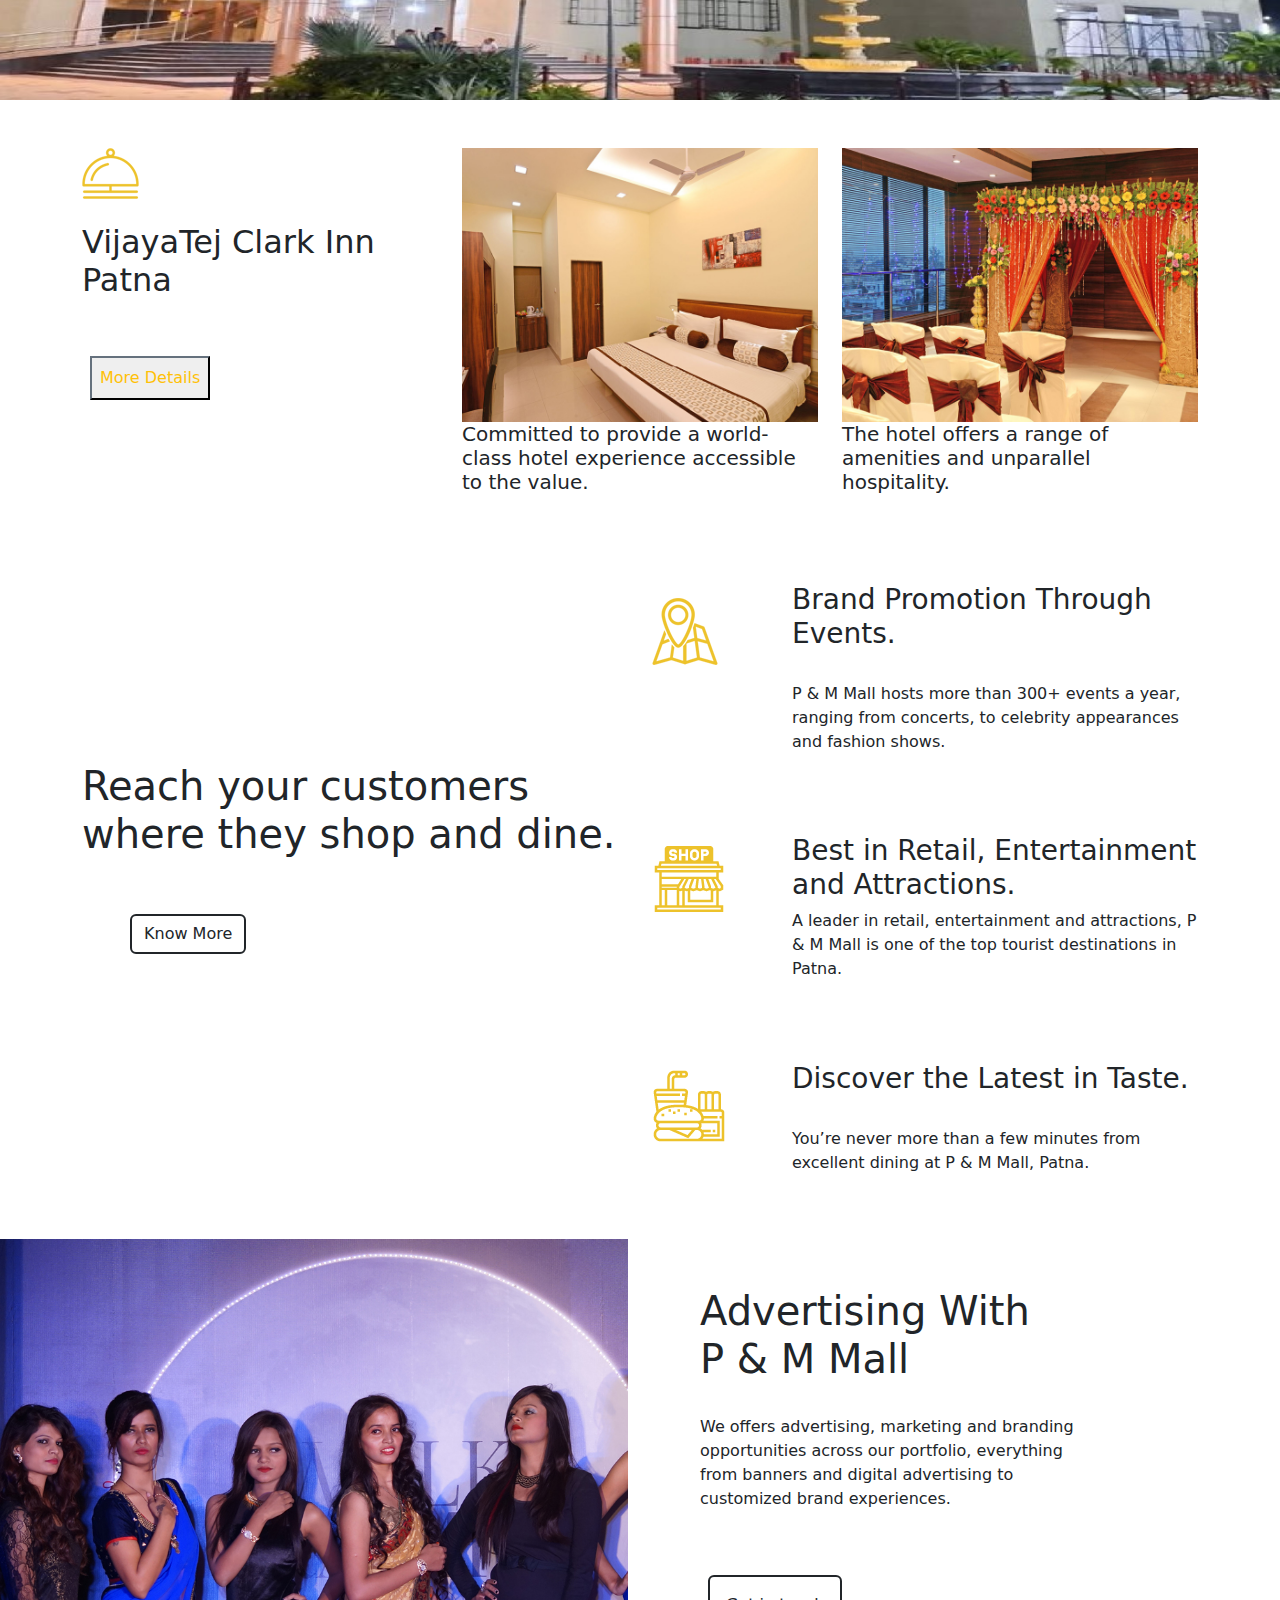
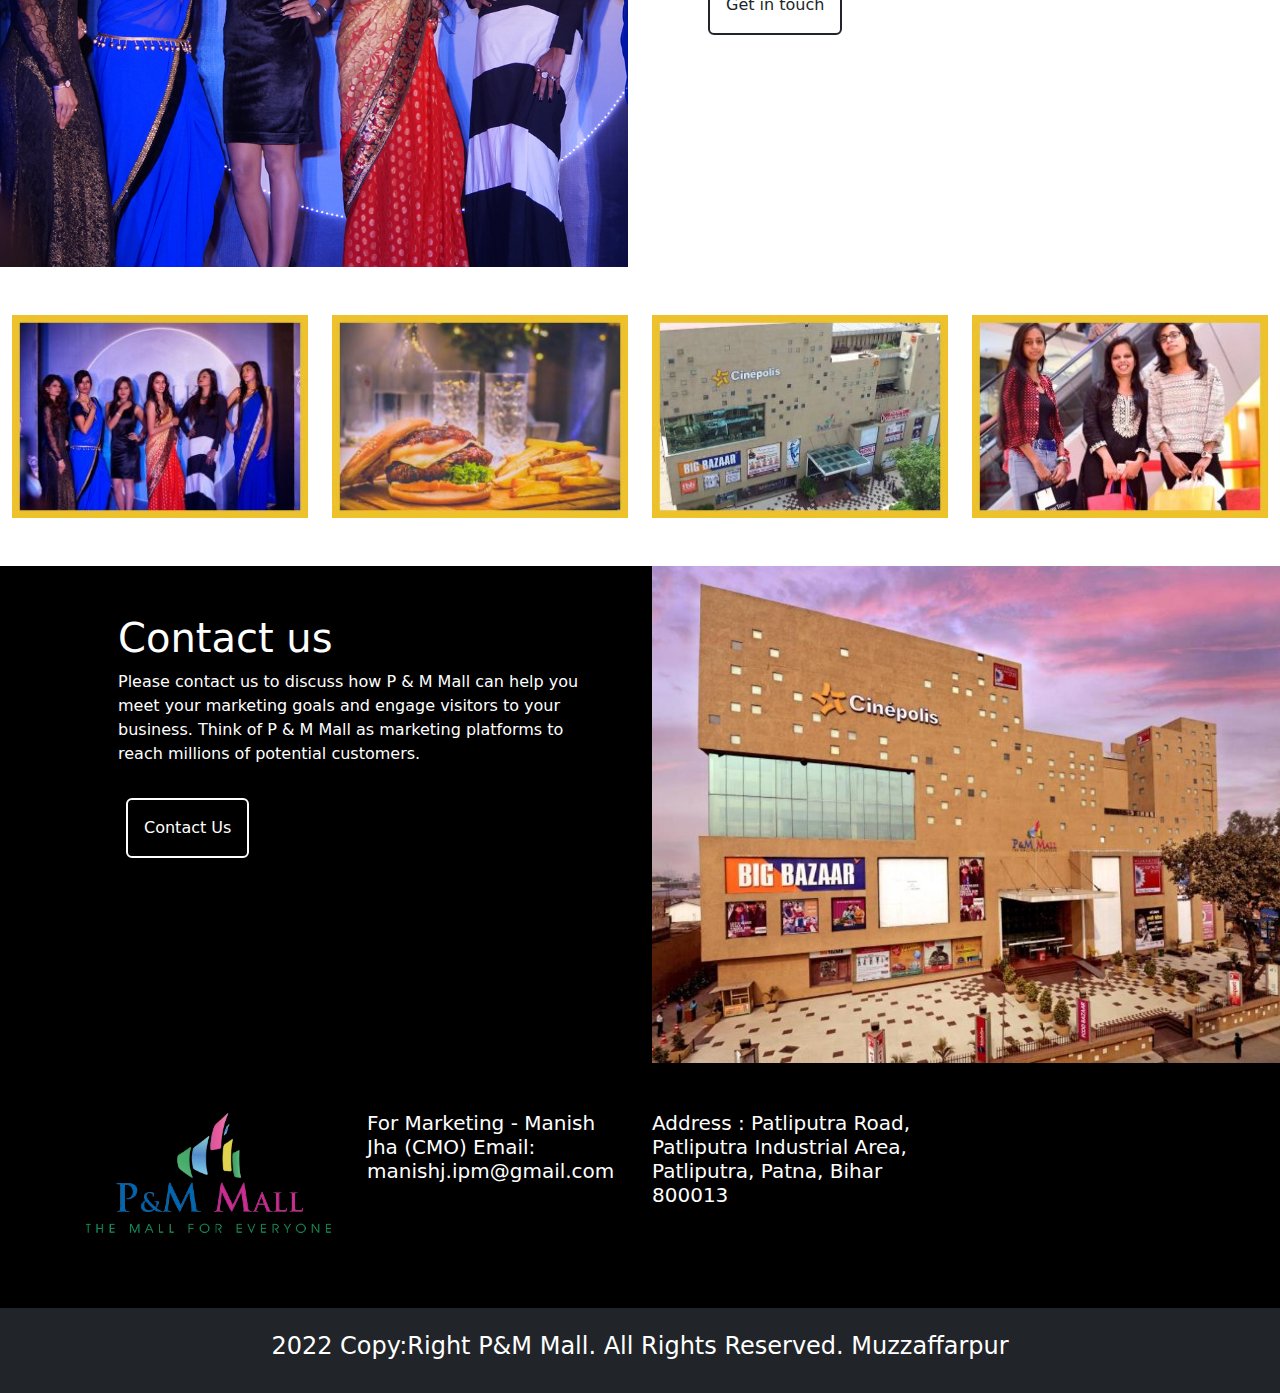
==== commit 00828f6c: "modified css" ====
--- a/index.html
+++ b/index.html
@@ -13,56 +13,59 @@
 
 <body>
     <div class="top-img">
-        <div class="container-fluid fixed-top">
-            <div class="row">
-                <div class="col-3"><img class="nav-logo" src="./img/logo.png" alt=""></div>
-                <div class="col-9">
-                    <nav class="navbar navbar-expand-sm  navbar-dark">
-                        <div class="container-fluid">
-                             <a class="navbar-brand" href="#"></a>
-                            <button class="navbar-toggler" type="button" data-bs-toggle="collapse"
-                                data-bs-target="#collapsibleNavbar">
-                                <span class="navbar-toggler-icon"></span>
-                            </button>
-                            <div class="collapse navbar-collapse" id="collapsibleNavbar">
-                                <ul class="navbar-nav">
-                                    <li class="nav-item">
-                                        <a class="nav-link active" href="">Home</a>
-                                    </li>
-                                    <li class="nav-item">
-                                        <a class="nav-link" href="./about/about.html">About Us</a>
-                                    </li>
-                                    <li class="nav-item">
-                                        <a class="nav-link" href="./shopping/shopping.html">Shopping</a>
-                                    </li>
-
-                                    <li class="nav-item">
-                                        <a class="nav-link" href="#">Entertaiment</a>
-                                    </li>
-
-                                    <li class="nav-item">
-                                        <a class="nav-link" href="#">Events</a>
-                                    </li>
-
-                                    <li class="nav-item">
-                                        <a class="nav-link" href="#">Food</a>
-                                    </li>
-
-                                    <li class="nav-item">
-                                        <a class="nav-link" href="#">Stay</a>
-                                    </li>
-
-                                    <li class="nav-item">
-                                        <a class="nav-link" href="#">Contact</a>
-                                    </li>
-
-                                    <li class="nav-item">
-                                        <a class="nav-link" href="#">Muzzaffarpur</a></li>
-
-                                </ul>
-                            </div>
-                        </div>
-                    </nav>
+        <div class="bg-1 fixed-top">
+            <div class="container-fluid fixed-top">
+                <div class="row">
+                    <div class="col-3"><img class="nav-logo" src="./img/logo.png" alt=""></div>
+                    <div class="col-9">
+                        <nav class="navbar navbar-expand-sm  navbar-dark">
+                            <div class="container-fluid">
+                                <a class="navbar-brand" href="#"></a>
+                                <button class="navbar-toggler" type="button" data-bs-toggle="collapse"
+                                    data-bs-target="#collapsibleNavbar">
+                                    <span class="navbar-toggler-icon"></span>
+                                </button>
+                                <div class="collapse navbar-collapse" id="collapsibleNavbar">
+                                    <ul class="navbar-nav">
+                                        <li class="nav-item">
+                                            <a class="nav-link active" href="./index.html">Home</a>
+                                        </li>
+                                        <li class="nav-item">
+                                            <a class="nav-link" href="./about/about.html">About Us</a>
+                                        </li>
+                                        <li class="nav-item">
+                                            <a class="nav-link" href="./shopping/shopping.html">Shopping</a>
+                                        </li>
+
+                                        <li class="nav-item">
+                                            <a class="nav-link" href="./entertaiment.html">Entertaiment</a>
+                                        </li>
+
+                                        <li class="nav-item">
+                                            <a class="nav-link" href="./event.html">Events</a>
+                                        </li>
+
+                                        <li class="nav-item">
+                                            <a class="nav-link" href="./food.html">Food</a>
+                                        </li>
+
+                                        <li class="nav-item">
+                                            <a class="nav-link" href="./stay.html">Stay</a>
+                                        </li>
+
+                                        <li class="nav-item">
+                                            <a class="nav-link" href="./contact.html">Contact</a>
+                                        </li>
+
+                                        <li class="nav-item">
+                                            <a class="nav-link" href="./muzzaffarpur.html">Muzzaffarpur</a>
+                                        </li>
+
+                                    </ul>
+                                </div>
+                            </div>
+                        </nav>
+                    </div>
                 </div>
             </div>
         </div>
@@ -152,6 +155,9 @@
                 </div>
             </div>
         </div>
+    </div>
+    <div class="img-bihar">
+        <img src="./img/banner.jpg" alt="" width="100%" height="800px">
     </div>
     <div class="container mt-5">
         <div class="row">
@@ -236,10 +242,12 @@
             <div class="row">
                 <div class="col-sm-6 text-white p-5">
                     <h1>Contact us </h1>
-                    <p>Please contact us to discuss how P & M Mall can help you meet your marketing goals and engage visitors to your business.
-                         Think of P & M Mall as marketing platforms to reach millions of potential customers.
+                    <p>Please contact us to discuss how P & M Mall can help you meet your marketing goals and engage
+                        visitors to your business.
+                        Think of P & M Mall as marketing platforms to reach millions of potential customers.
                     </p>
-                    <button type="button" class="btn btn-outline text-white border-2 border-white mx-2 p-3 mt-3 ">Contact Us
+                    <button type="button"
+                        class="btn btn-outline text-white border-2 border-white mx-2 p-3 mt-3 ">Contact Us
                     </button>
                 </div>
                 <div class="col-sm-6">
@@ -253,20 +261,20 @@
                 <div class="col-sm-3 text-white">
                     <h5>For Marketing - Manish Jha (CMO)
                         Email: manishj.ipm@gmail.com
-                        </h5><br><br>
+                    </h5><br><br>
                 </div>
                 <div class="col-sm-3 text-white">
                     <h5>Address : Patliputra Road,
                         Patliputra Industrial Area,
                         Patliputra, Patna, Bihar 800013
-                        </h5>
-                </div>
-            </div>
-        </div>
-    </div>
-    <div class="footer bg-dark text-white p-4 text-center ">
+                    </h5>
+                </div>
+            </div>
+        </div>
+    </div>
+    <div class="footer bg-dark   text-white p-4 text-center ">
         <h4>2022 Copy:Right P&M Mall. All Rights Reserved. Muzzaffarpur</h4>
     </div>
-   </body>
+</body>
 
 </html>--- a/style.css
+++ b/style.css
@@ -15,7 +15,6 @@
 
 .nav-logo {
     width: 140px;
-    margin: 20px;
 
 }
 
@@ -124,6 +123,27 @@
 .p-m{
     padding-top: 20%;
 }
+.img-main{
+    display: flex;
+}
+.margin-top{
+    margin-top: 185px;
+}
+.margin-top1{
+    margin-top: 115px;
+}
+.btn1:hover{
+    background-color: yellow;
+}
+.maim3{
+    display: flex;
+    justify-content: center;
+}
+.bg-1{
+    width: 100%;
+    background-color: rgb(129, 129, 9);
+    height: 80px;
+}
 
 @media (max-width:768px) {
     .body-ti {
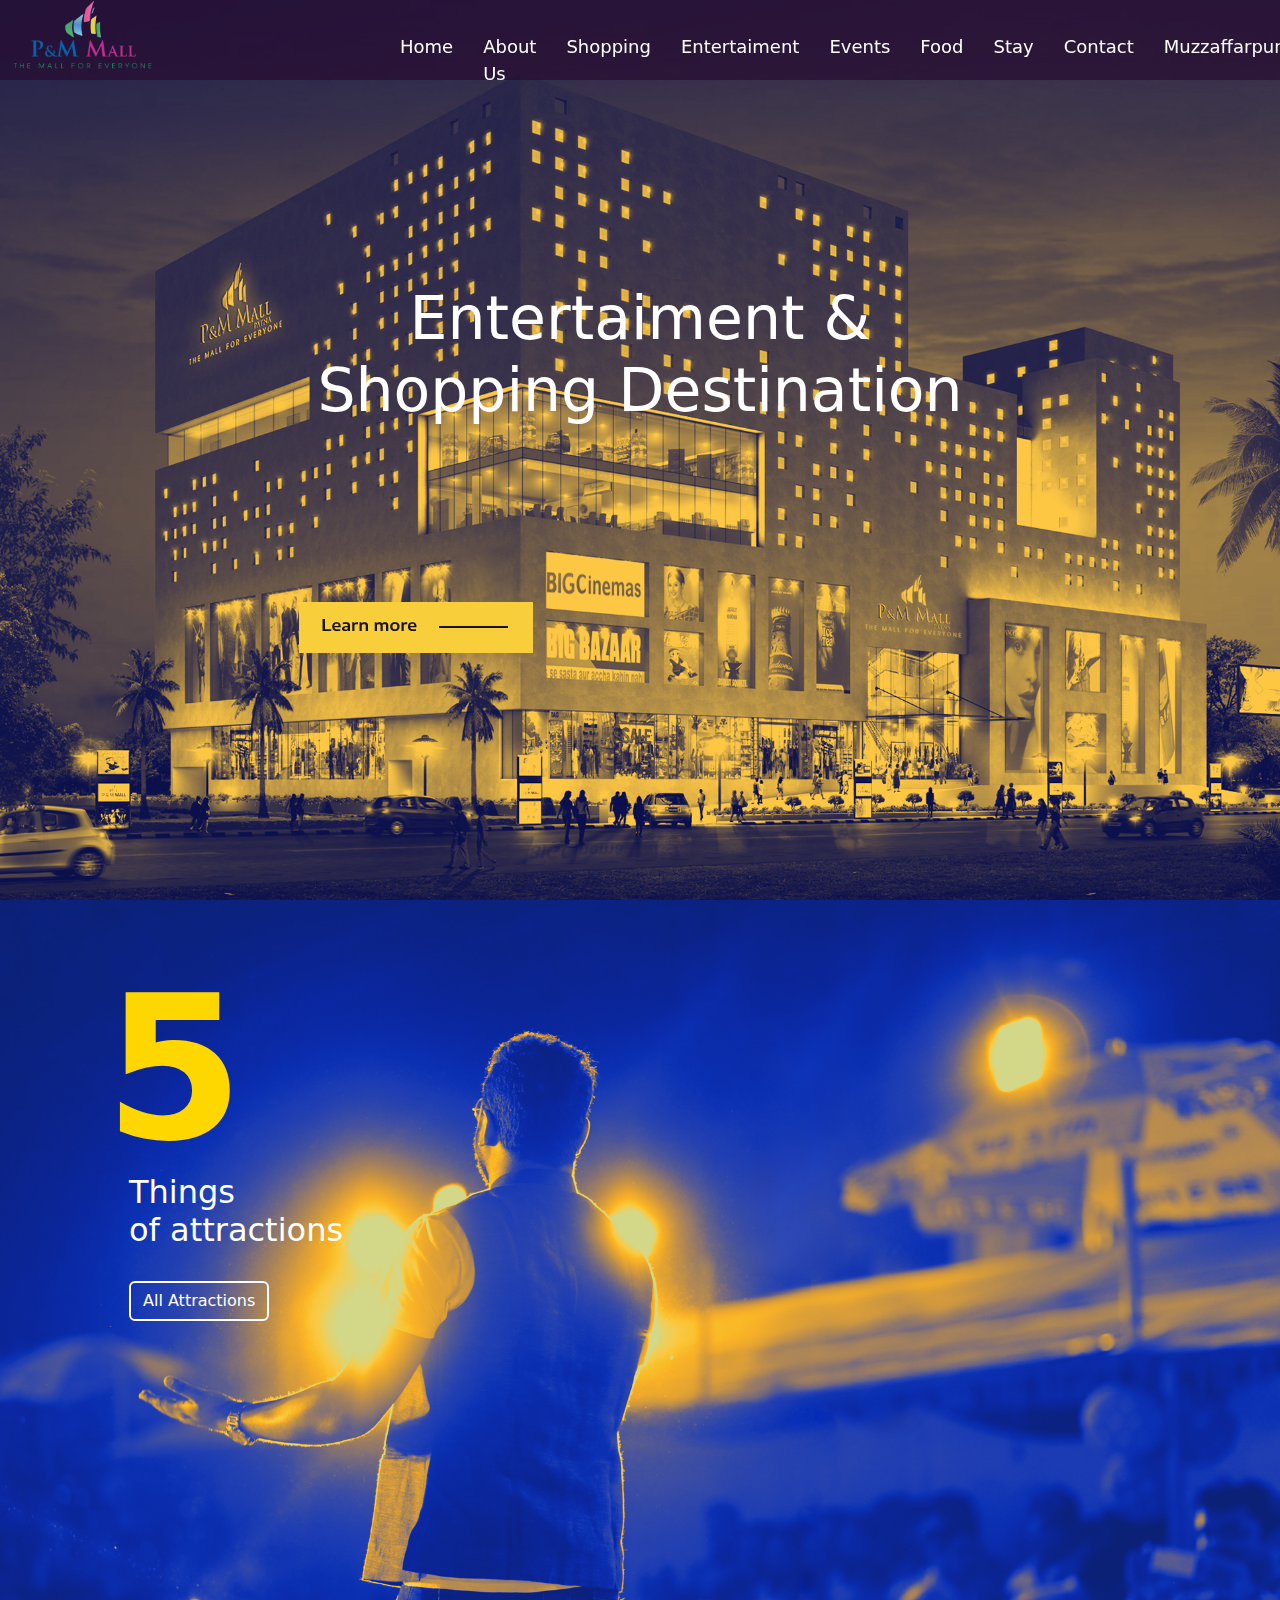
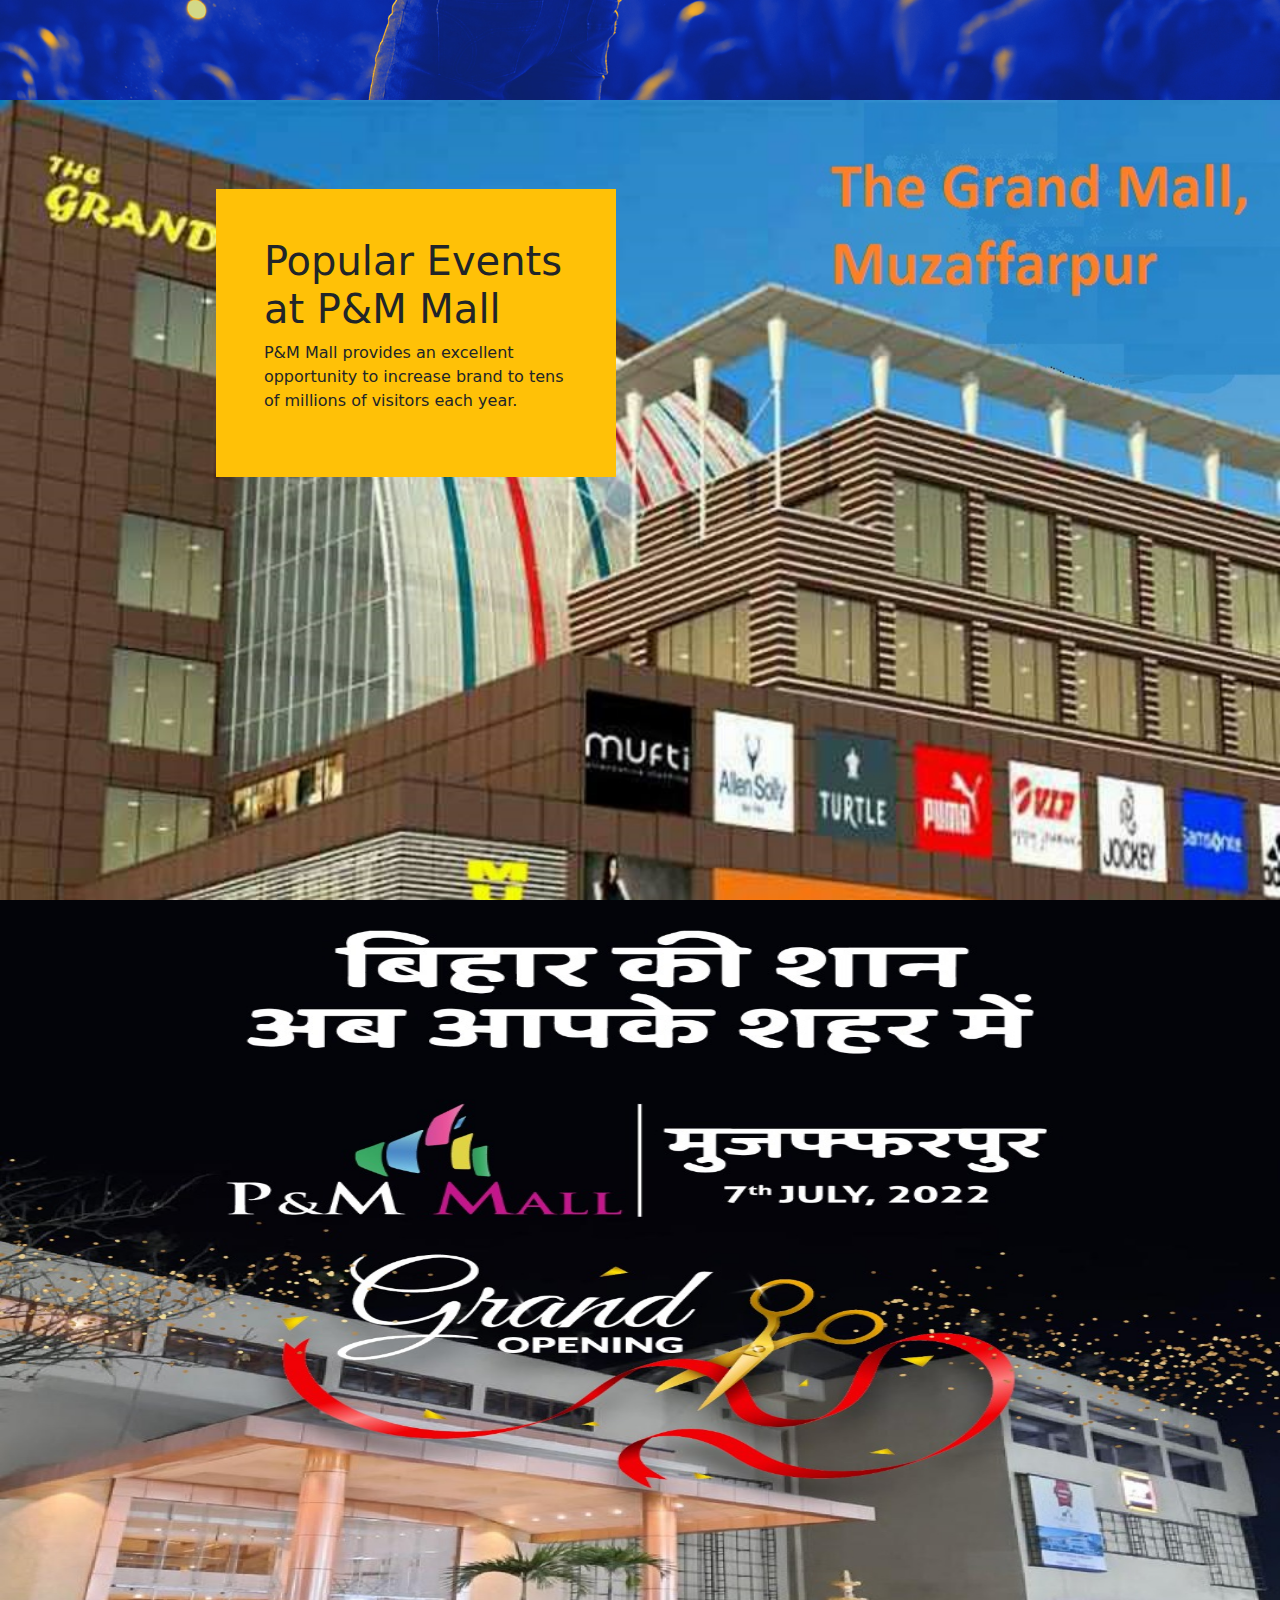
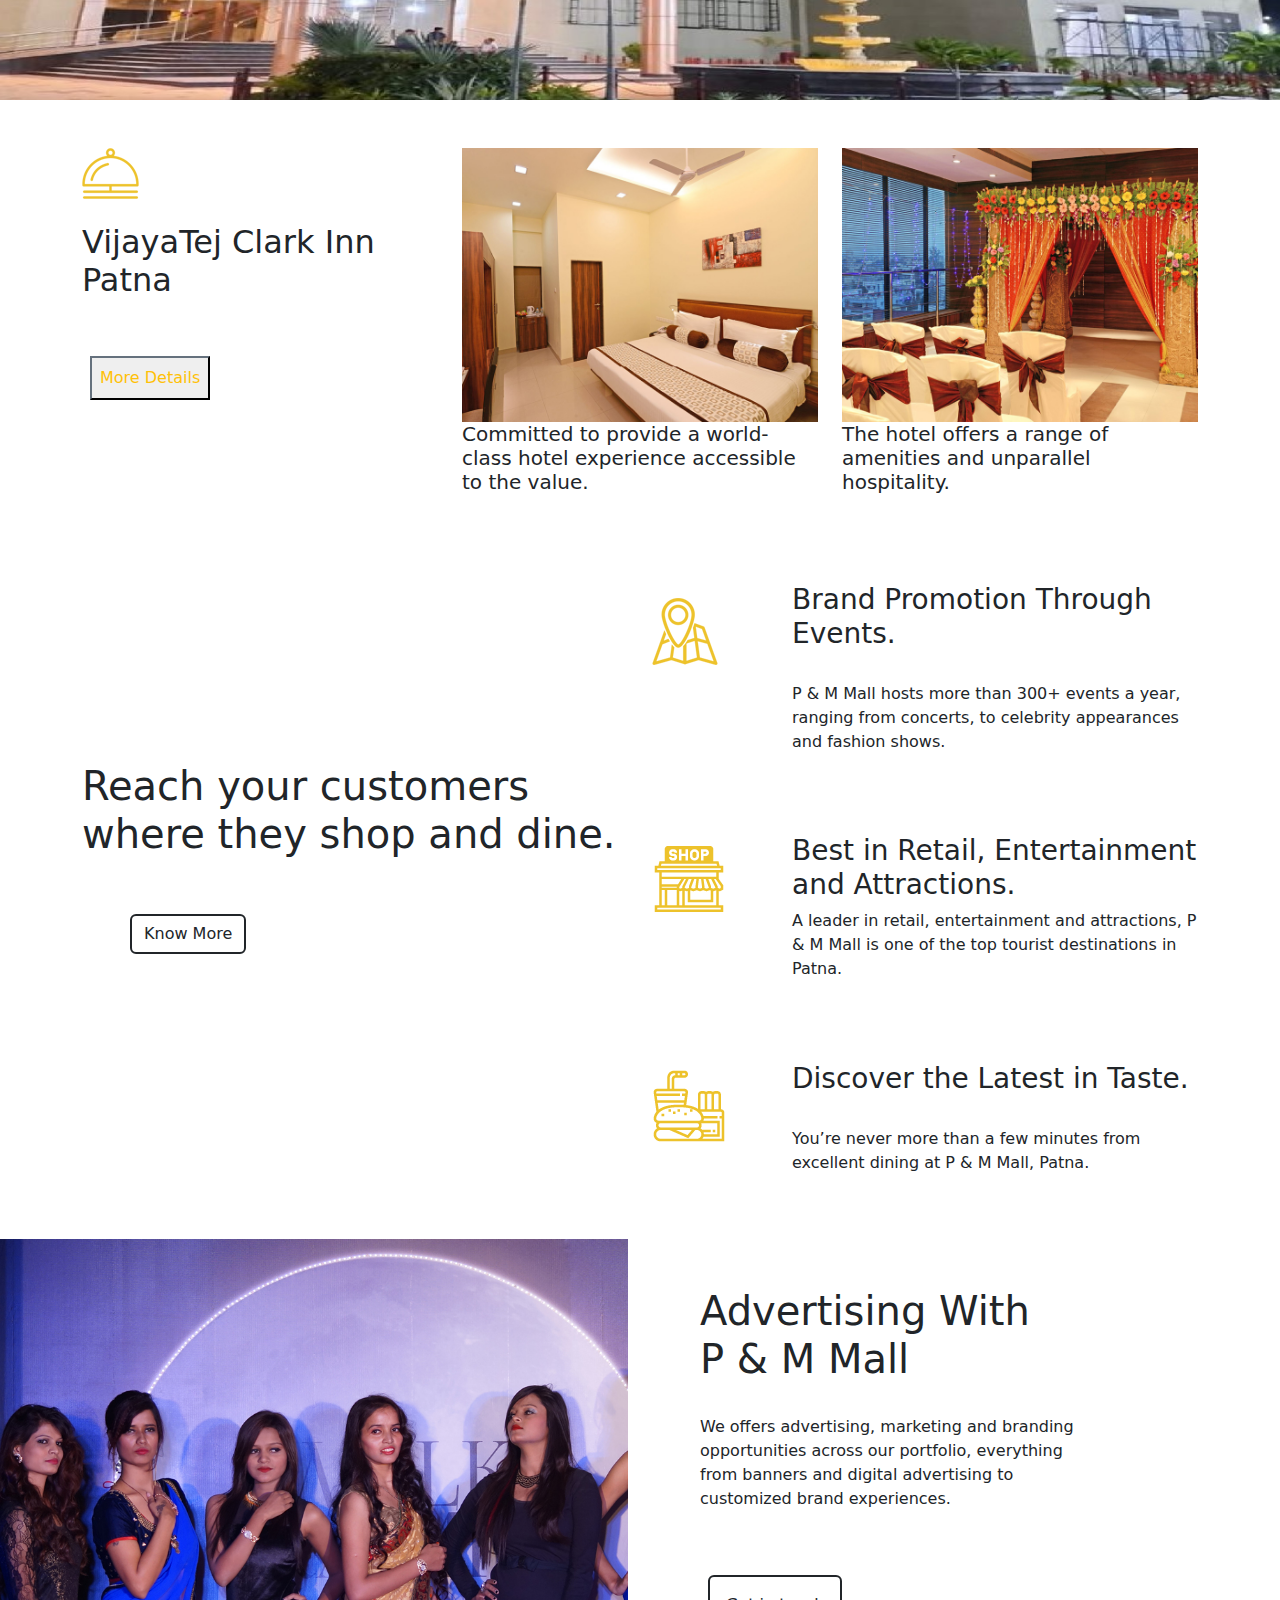
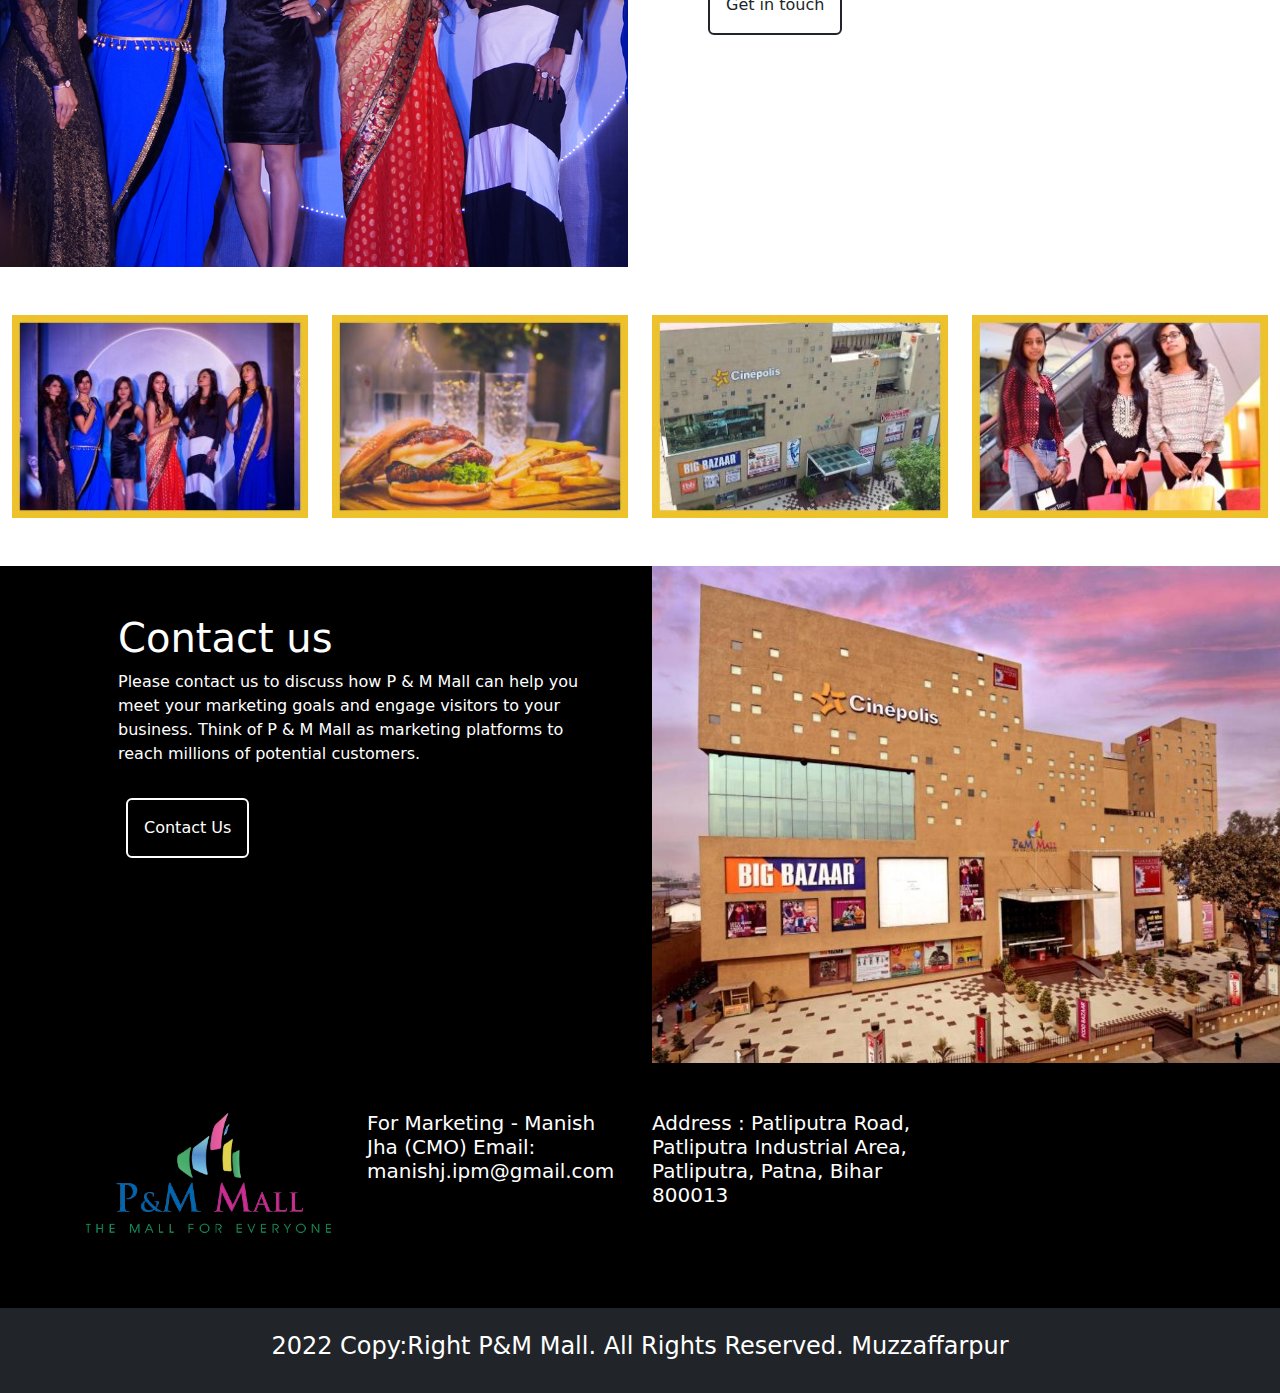
==== commit a05f98e5: "modified css" ====
--- a/index.html
+++ b/index.html
@@ -16,7 +16,8 @@
         <div class="bg-1 fixed-top">
             <div class="container-fluid fixed-top">
                 <div class="row">
-                    <div class="col-3"><img class="nav-logo" src="./img/logo.png" alt=""></div>
+                    <div class="col-3"><img class="nav-logo" src="./img/logo.png" alt="">
+                    </div>
                     <div class="col-9">
                         <nav class="navbar navbar-expand-sm  navbar-dark">
                             <div class="container-fluid">
--- a/style.css
+++ b/style.css
@@ -131,6 +131,7 @@
 }
 .margin-top1{
     margin-top: 115px;
+    width: 100%;
 }
 .btn1:hover{
     background-color: yellow;
@@ -139,11 +140,15 @@
     display: flex;
     justify-content: center;
 }
-.bg-1{
-    width: 100%;
-    background-color: rgb(129, 129, 9);
-    height: 80px;
-}
+ .bg-1{
+    width: 100%;
+    background-color:rgba(39, 11, 47, 0.67);
+    height: 80px; 
+}
+.img-col{
+    margin-top: -110px; 
+}
+
 
 @media (max-width:768px) {
     .body-ti {
@@ -166,6 +171,7 @@
 
     .body-title {
         margin-top: 60%;
+        font-size: 45px;
     }
 
     .carousel-inner {
@@ -185,7 +191,26 @@
         margin-left:0% !important;
     
     }
-}
-.img-col{
-    margin-top: -110px; 
-}+    .bg-1{
+        /* width: 95.7%; */
+    }
+    .p-5{
+        padding: 1rem !important;
+    }
+    #sub-frame-error {
+        width: 44%;
+    }
+    .row{
+        --bs-gutter-x:-0.5rem
+    }
+    .p-m{
+        padding-top: 70%;
+    }
+    .h4{
+        font-size: calc(2.275rem + .3vw);
+
+    }
+    .navbar-nav{
+        margin-top: 6%;
+    }
+}
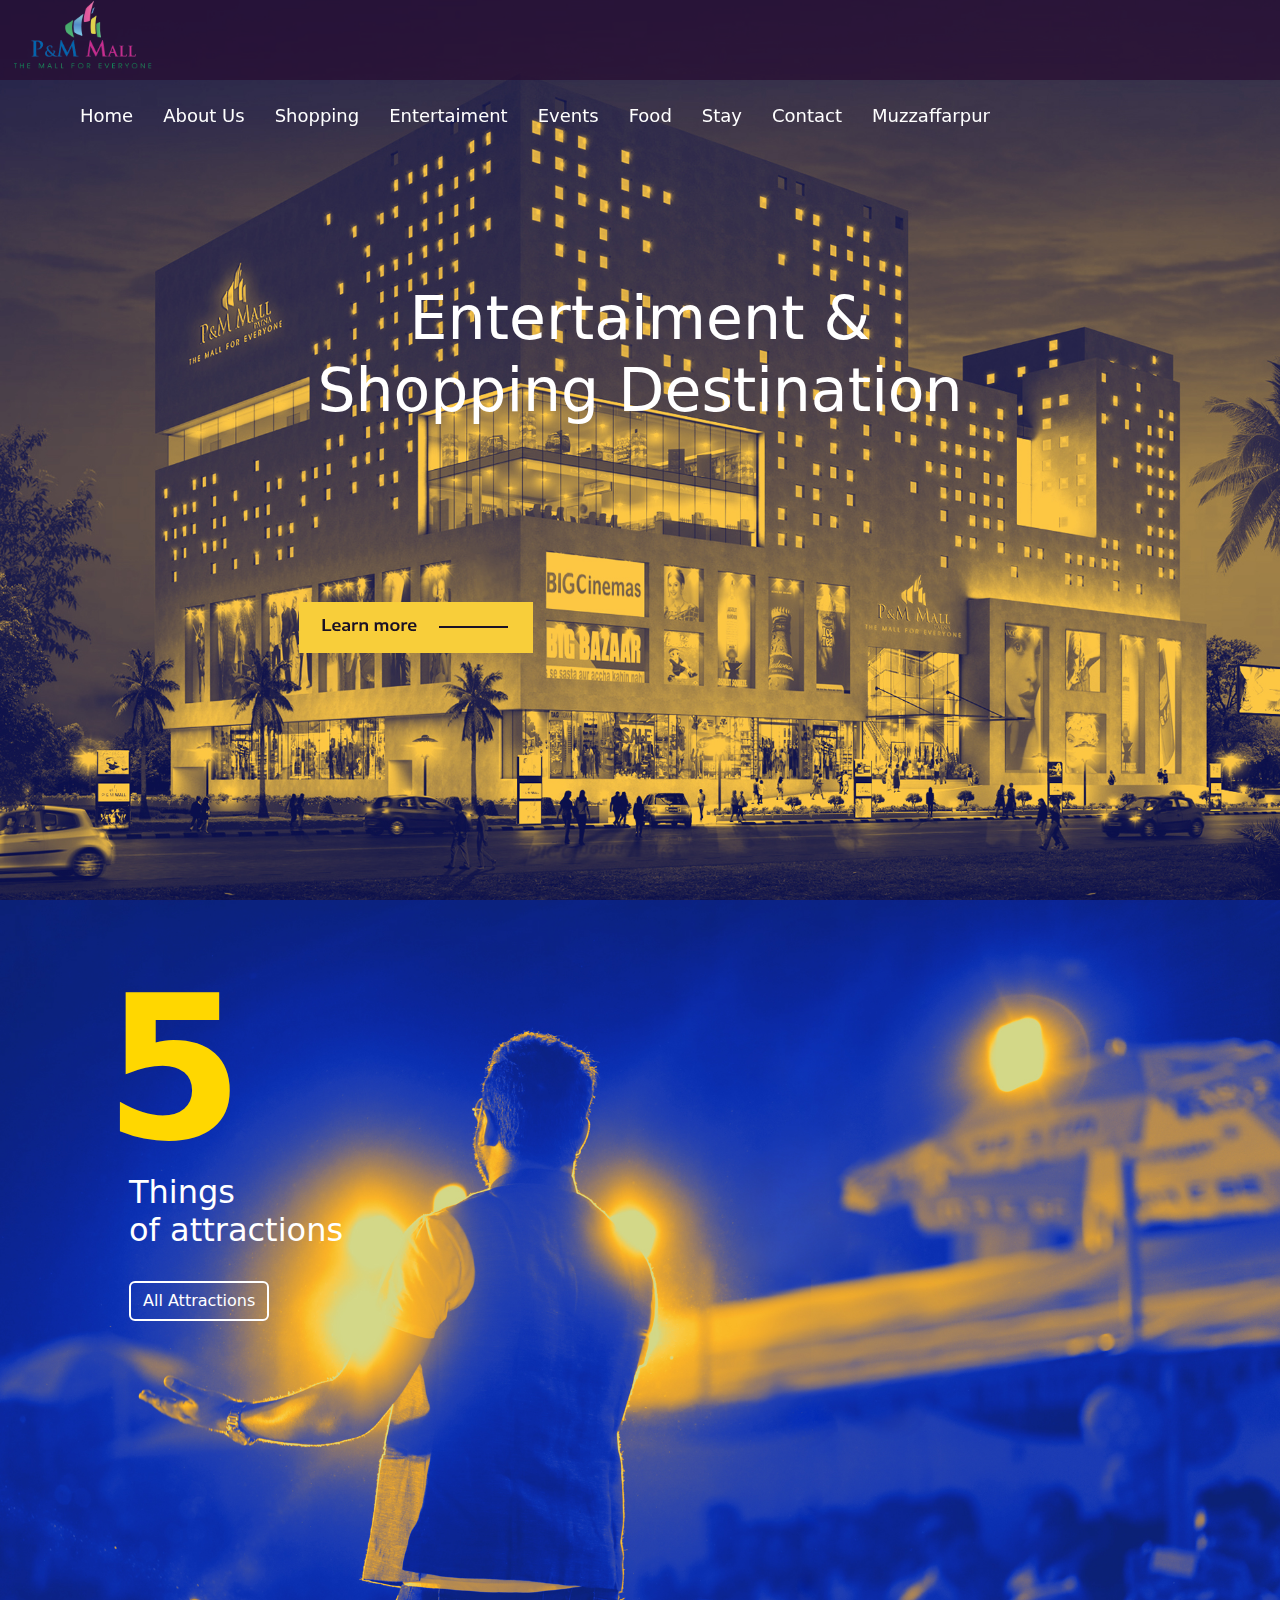
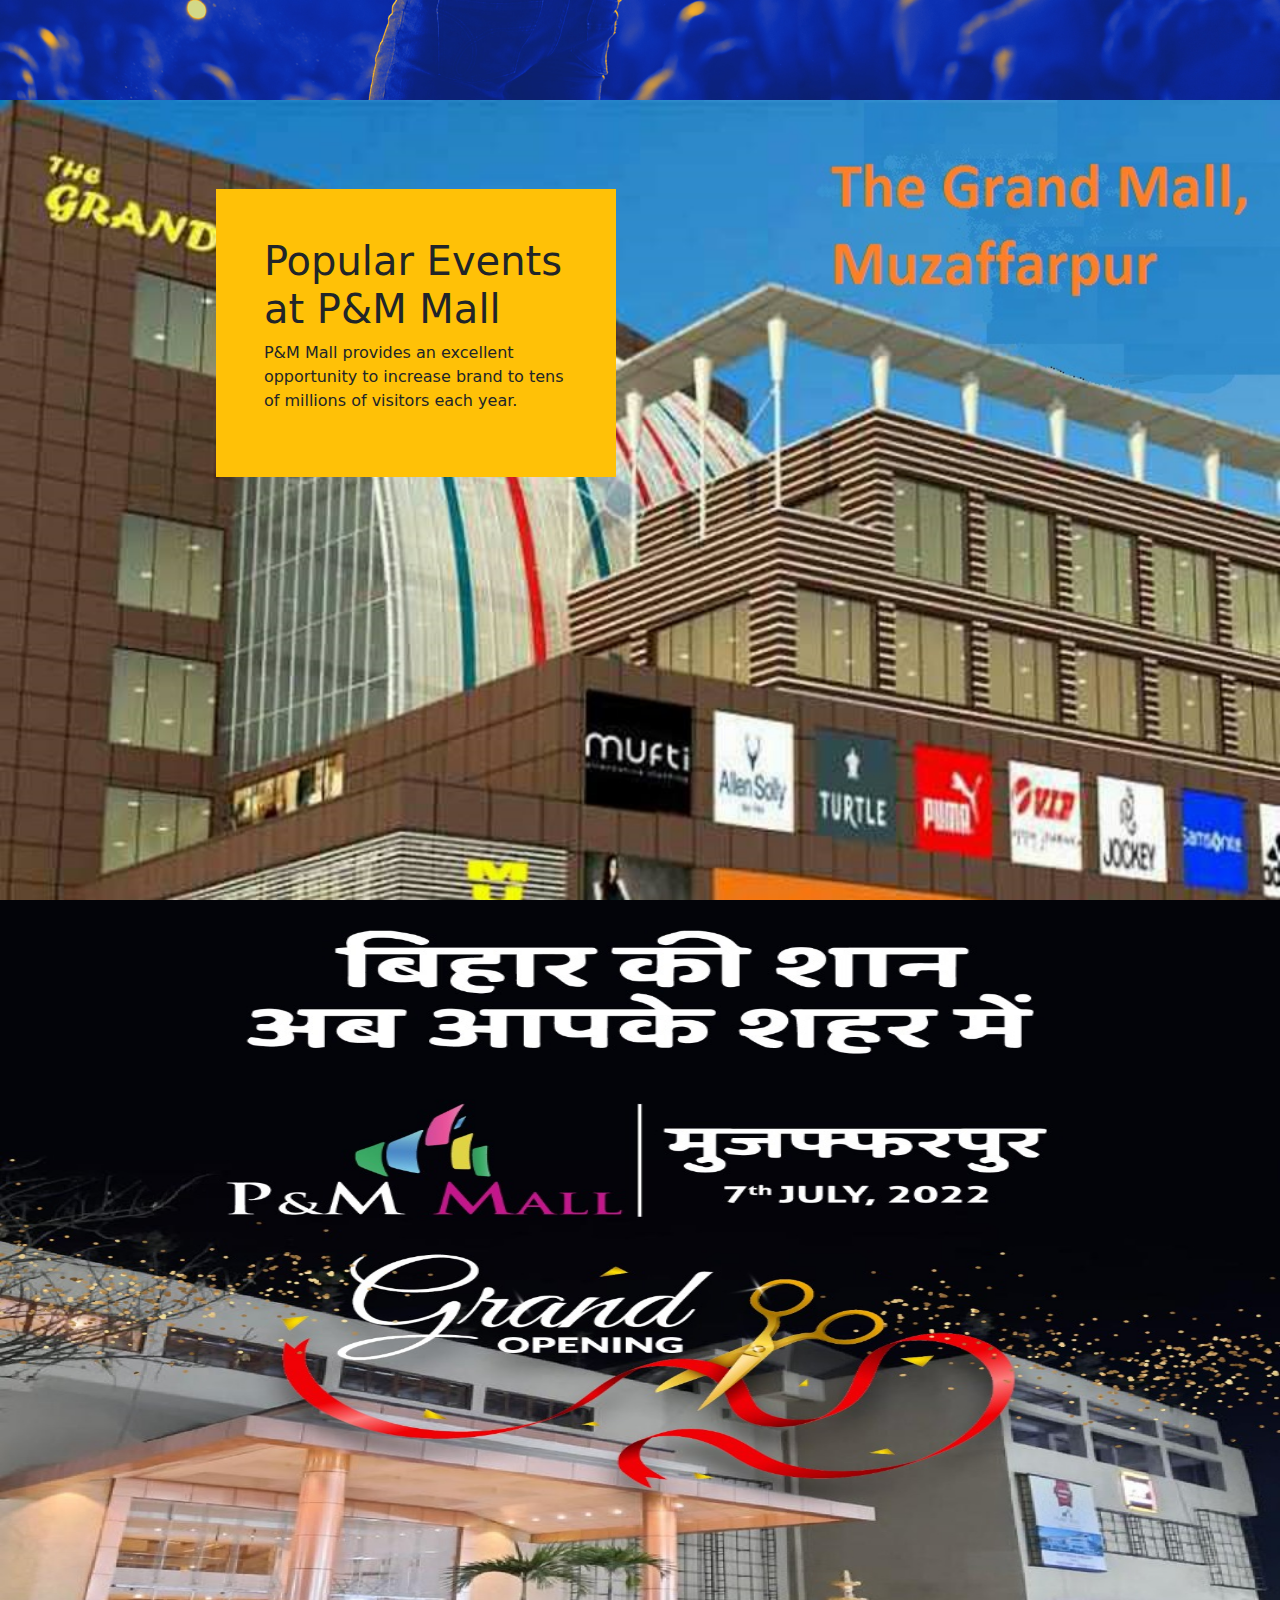
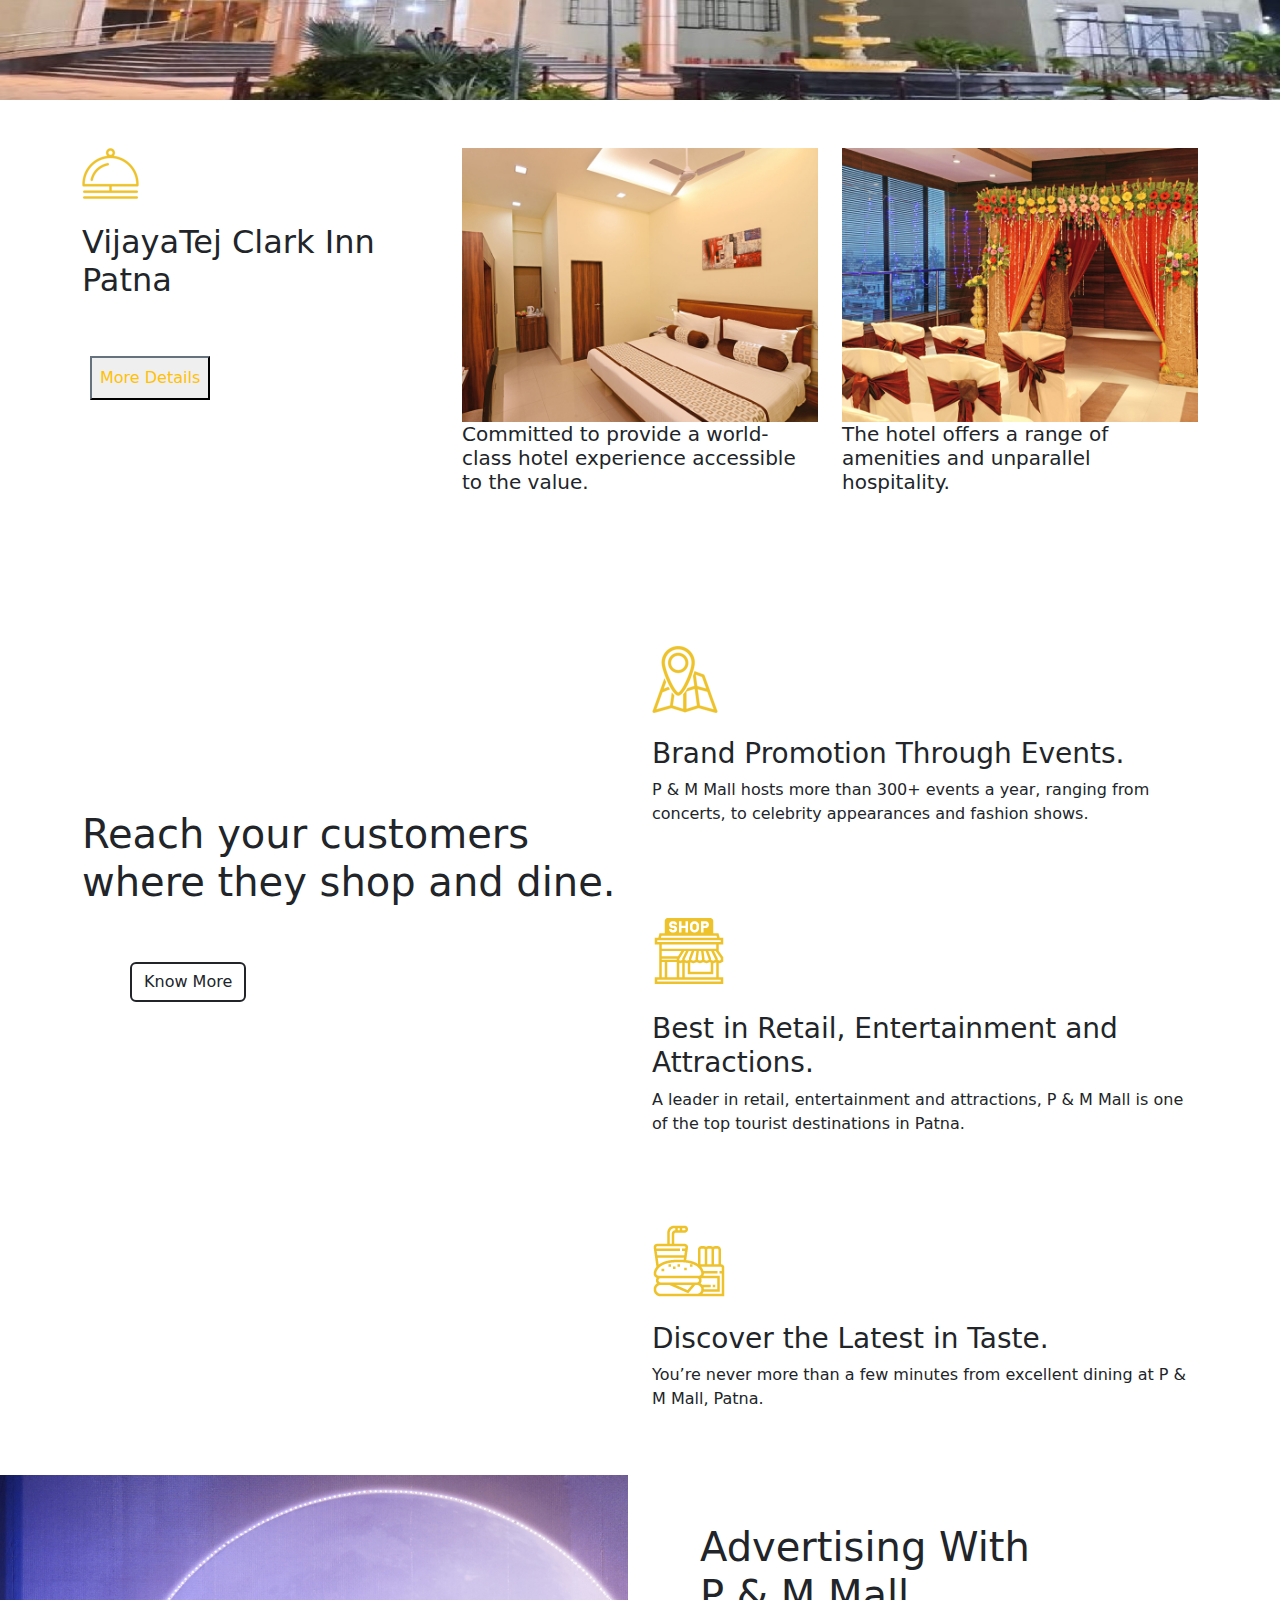
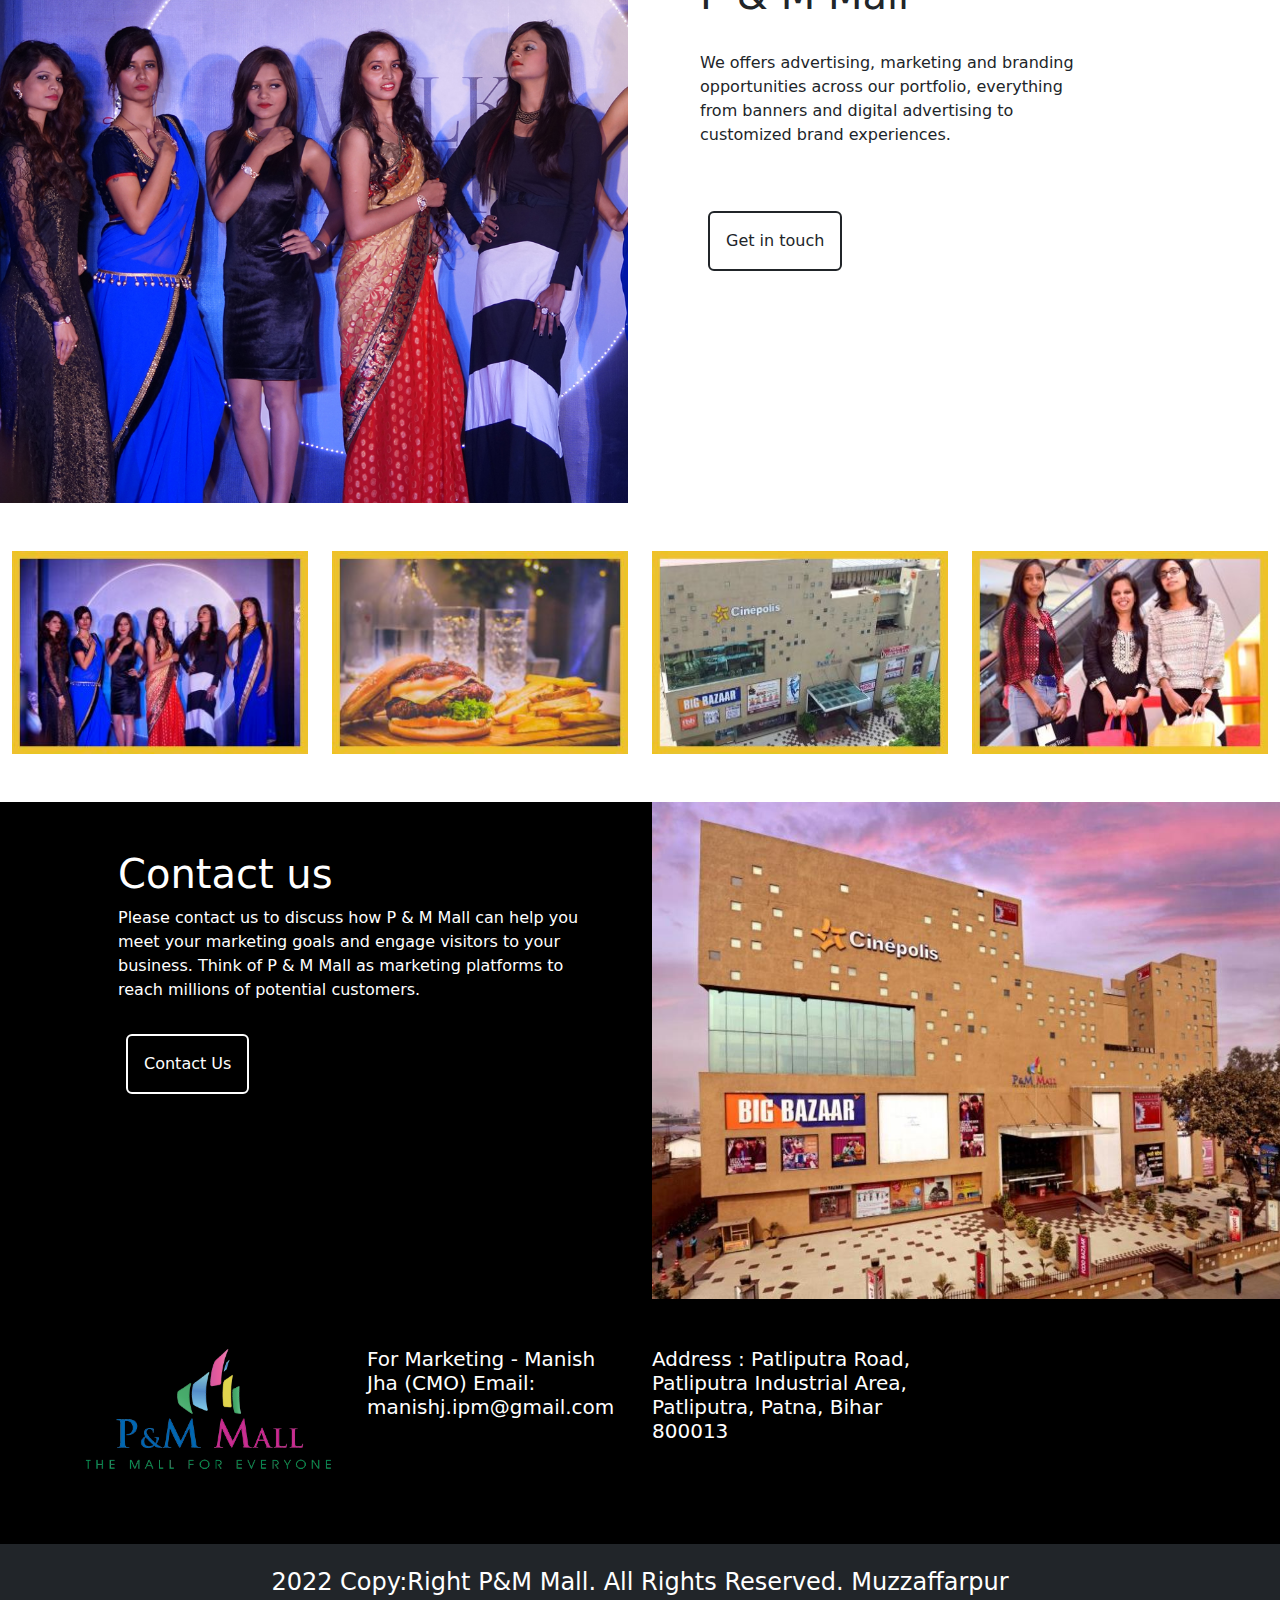
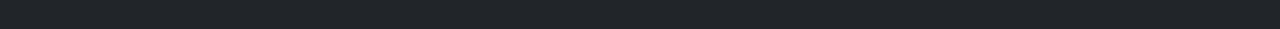
==== commit 0fc0a4b7: "modified css" ====
--- a/index.html
+++ b/index.html
@@ -16,9 +16,9 @@
         <div class="bg-1 fixed-top">
             <div class="container-fluid fixed-top">
                 <div class="row">
-                    <div class="col-3"><img class="nav-logo" src="./img/logo.png" alt="">
-                    </div>
-                    <div class="col-9">
+                    <div class="col-sm-3"><img class="nav-logo" src="./img/logo.png" alt="">
+                    </div>
+                    <div class="col-md-12-sm-9">
                         <nav class="navbar navbar-expand-sm  navbar-dark">
                             <div class="container-fluid">
                                 <a class="navbar-brand" href="#"></a>
@@ -163,14 +163,14 @@
     <div class="container mt-5">
         <div class="row">
             <div class="col-sm-4">
-                <img src="./img/resort-home-icon-1.png" alt=""><br><br>
+                <img class="img-home" src="./img/resort-home-icon-1.png" alt=""><br><br>
                 <h2>VijayaTej Clark Inn <br> Patna</h2><br><br>
                 <button type="button" class="btn-1 btn-outline p-2 text-warning border-2 border-dark mx-2  ">More
                     Details</button>
             </div>
             <div class="col-sm-4">
-                <img src="./img/hotel-1.jpg" alt="" width="100%" title="Hotel">
-                <h5>Committed to provide a world-class hotel experience accessible to the value.</h5>
+                <img class="img-hotel" src="./img/hotel-1.jpg" alt="" width="100%" title="Hotel">
+                <h5>Committed to provide a world-class hotel experience accessible to the value.</h5><br><br>
             </div>
             <div class="col-sm-4">
                 <img class="ban1" src="./img/banquet-1.jpg" alt="" width="100%" title="Banquet"><br>
@@ -185,21 +185,25 @@
                 <button type="button" class="btn btn-outline text-dark border-2 border-dark mx-5 "> Know More</button>
             </div>
             <div class="col-sm-6 mt-5">
-                <img src="./img/resort-home-icon-3.png" alt="">
-                <h3 class="b">Brand Promotion Through Events.
-                </h3><br>
-                <p class="paira">P & M Mall hosts more than 300+ events a year, ranging from concerts, to celebrity
-                    appearances and fashion shows.
-                </p><br><br><br>
-                <img src="./img/retail.png" alt="">
+                <div class="brand">
+                    <img class="brand-img" src="./img/resort-home-icon-3.png" alt="">
+                </div><br>
+                <div class="h-title">
+                    <h3 class="b">Brand Promotion Through Events.
+                    </h3>
+                    <p class="paira">P & M Mall hosts more than 300+ events a year, ranging from concerts, to celebrity
+                        appearances and fashion shows.
+                    </p><br><br><br>
+                </div>
+                <img src="./img/retail.png" alt=""><br><br>
                 <h3 class="b">Best in Retail, Entertainment and Attractions.
                 </h3>
                 <p class="paira">A leader in retail, entertainment and attractions, P & M Mall is one of the top tourist
                     destinations in Patna.
                 </p><br><br><br>
-                <img src="./img/food.png" alt="">
+                <img src="./img/food.png" alt=""><br><br>
                 <h3 class="b">Discover the Latest in Taste.
-                </h3><br>
+                </h3>
                 <p class="paira">You’re never more than a few minutes from excellent dining at P & M Mall, Patna.
                 </p>
             </div>
--- a/style.css
+++ b/style.css
@@ -104,49 +104,58 @@
 }
 
 .b {
-    margin-left: 140px;
-    margin-top: -15%;
+    /* margin-left: 140px; */
+    /* margin-top: -15%; */
 }
 
 .paira {
-    margin-left: 140px;
+    /* margin-left: 140px; */
 }
 
 .brand1 {
     margin-top: 30%;
     /* margin-left: 10%; */
 }
-.black-img{
+
+.black-img {
     background-color: black;
     padding-bottom: 50px;
 }
-.p-m{
+
+.p-m {
     padding-top: 20%;
 }
-.img-main{
+
+.img-main {
     display: flex;
 }
-.margin-top{
+
+.margin-top {
     margin-top: 185px;
 }
-.margin-top1{
+
+.margin-top1 {
     margin-top: 115px;
     width: 100%;
 }
-.btn1:hover{
+
+.btn1:hover {
     background-color: yellow;
 }
-.maim3{
+
+.maim3 {
     display: flex;
     justify-content: center;
 }
- .bg-1{
-    width: 100%;
-    background-color:rgba(39, 11, 47, 0.67);
-    height: 80px; 
-}
-.img-col{
-    margin-top: -110px; 
+
+.bg-1 {
+    width: 100%;
+    background-color: rgba(39, 11, 47, 0.67);
+    height: 80px;
+}
+
+.img-col {
+    margin-top: -110px;
 }
 
 
@@ -161,8 +170,8 @@
     }
 
     .nav-item {
-        background-color: rgb(67, 67, 101);
-        width: 100%;
+        /* background-color: rgb(67, 67, 101); */
+        /* width: 100%; */
     }
 
     .mt {
@@ -181,36 +190,54 @@
     .body2 {
         margin-top: 0%;
     }
-    .btn-1{
+
+    .btn-1 {
         margin-bottom: 10%;
     }
-    .logo-png{
-        width: 100%;
-    }
-    .center-img{
-        margin-left:0% !important;
-    
-    }
-    .bg-1{
+
+    .logo-png {
+        width: 100%;
+    }
+
+    .center-img {
+        margin-left: 0% !important;
+
+    }
+
+    .bg-1 {
         /* width: 95.7%; */
     }
-    .p-5{
+
+    .p-5 {
         padding: 1rem !important;
     }
+
     #sub-frame-error {
         width: 44%;
     }
-    .row{
-        --bs-gutter-x:-0.5rem
-    }
-    .p-m{
+
+    .row {
+        --bs-gutter-x: -0.5rem
+    }
+
+    .p-m {
         padding-top: 70%;
     }
-    .h4{
+
+    .h4 {
         font-size: calc(2.275rem + .3vw);
 
     }
-    .navbar-nav{
+
+    .navbar-nav {
         margin-top: 6%;
     }
-}
+
+    .navbar-nav {
+        width: 100%;
+        background-color: blue;
+    }
+    .img-hotel{
+        margin-top: 0%;
+    }
+}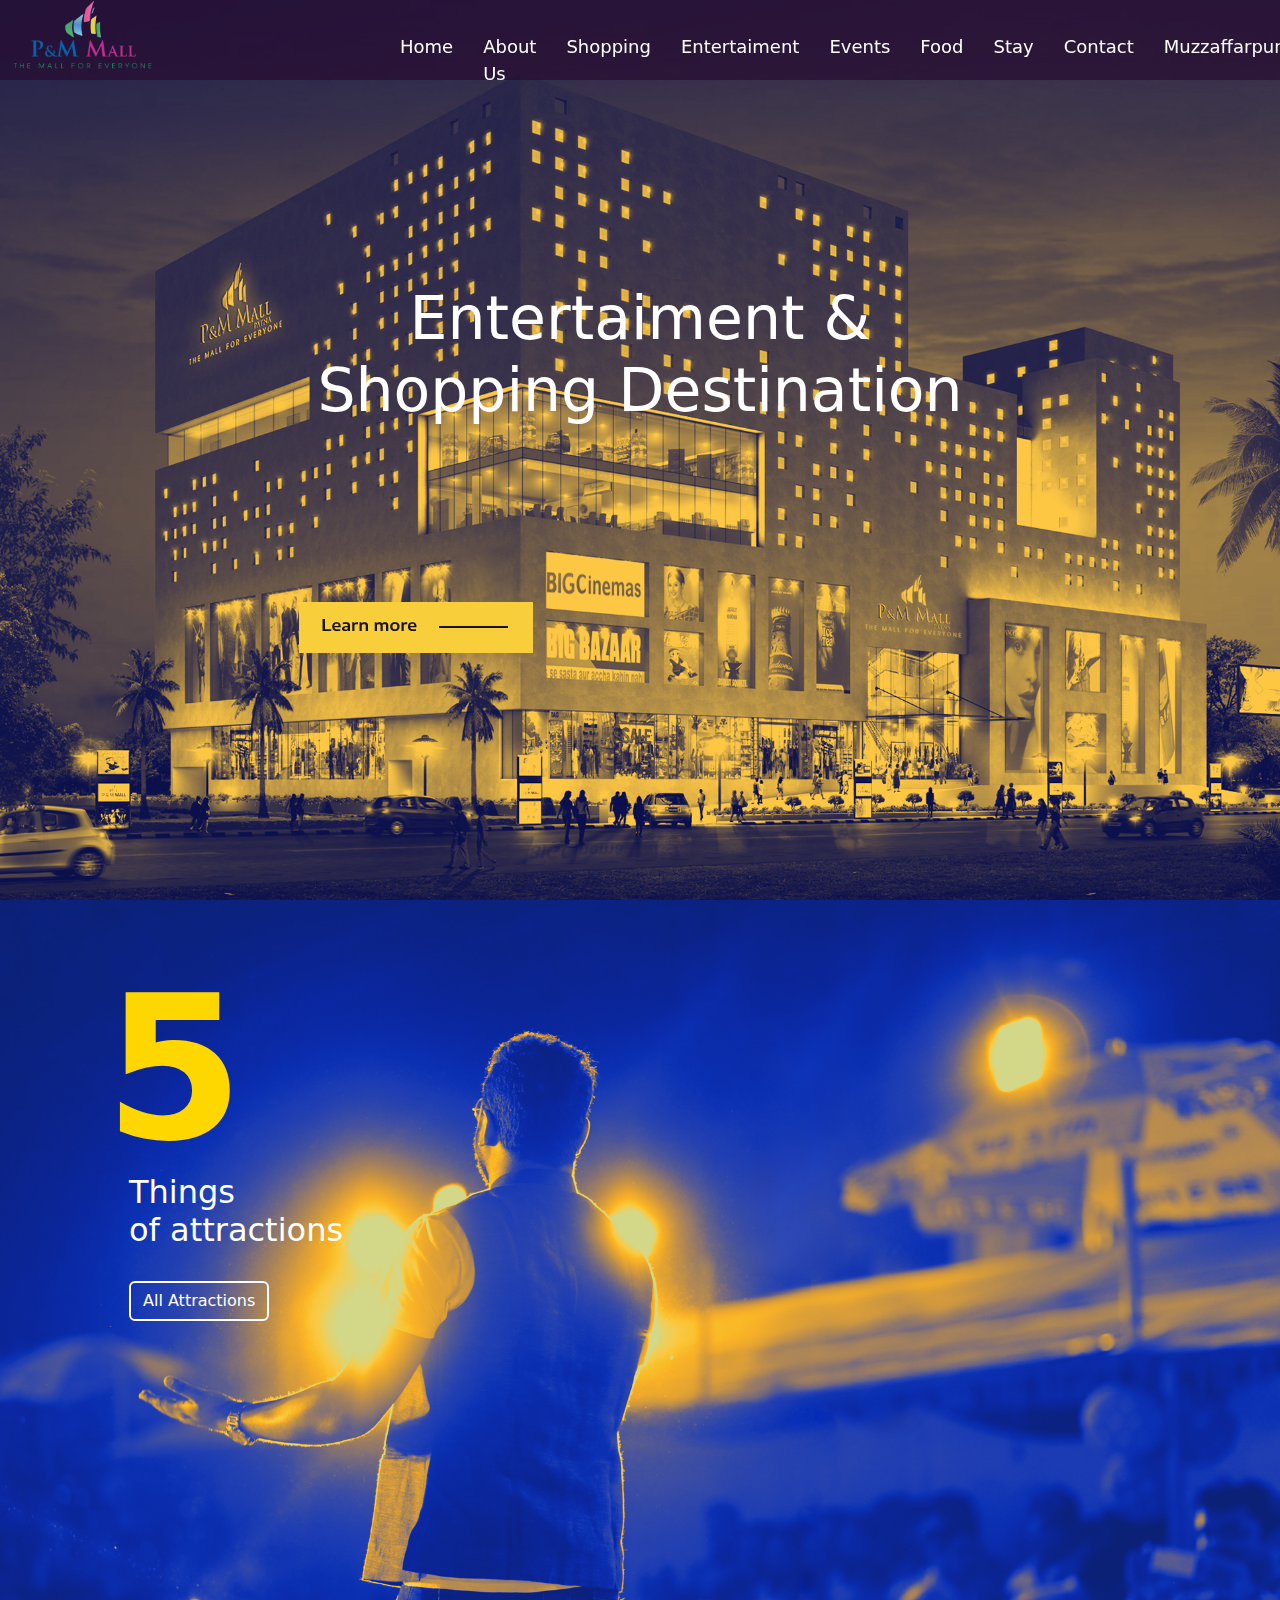
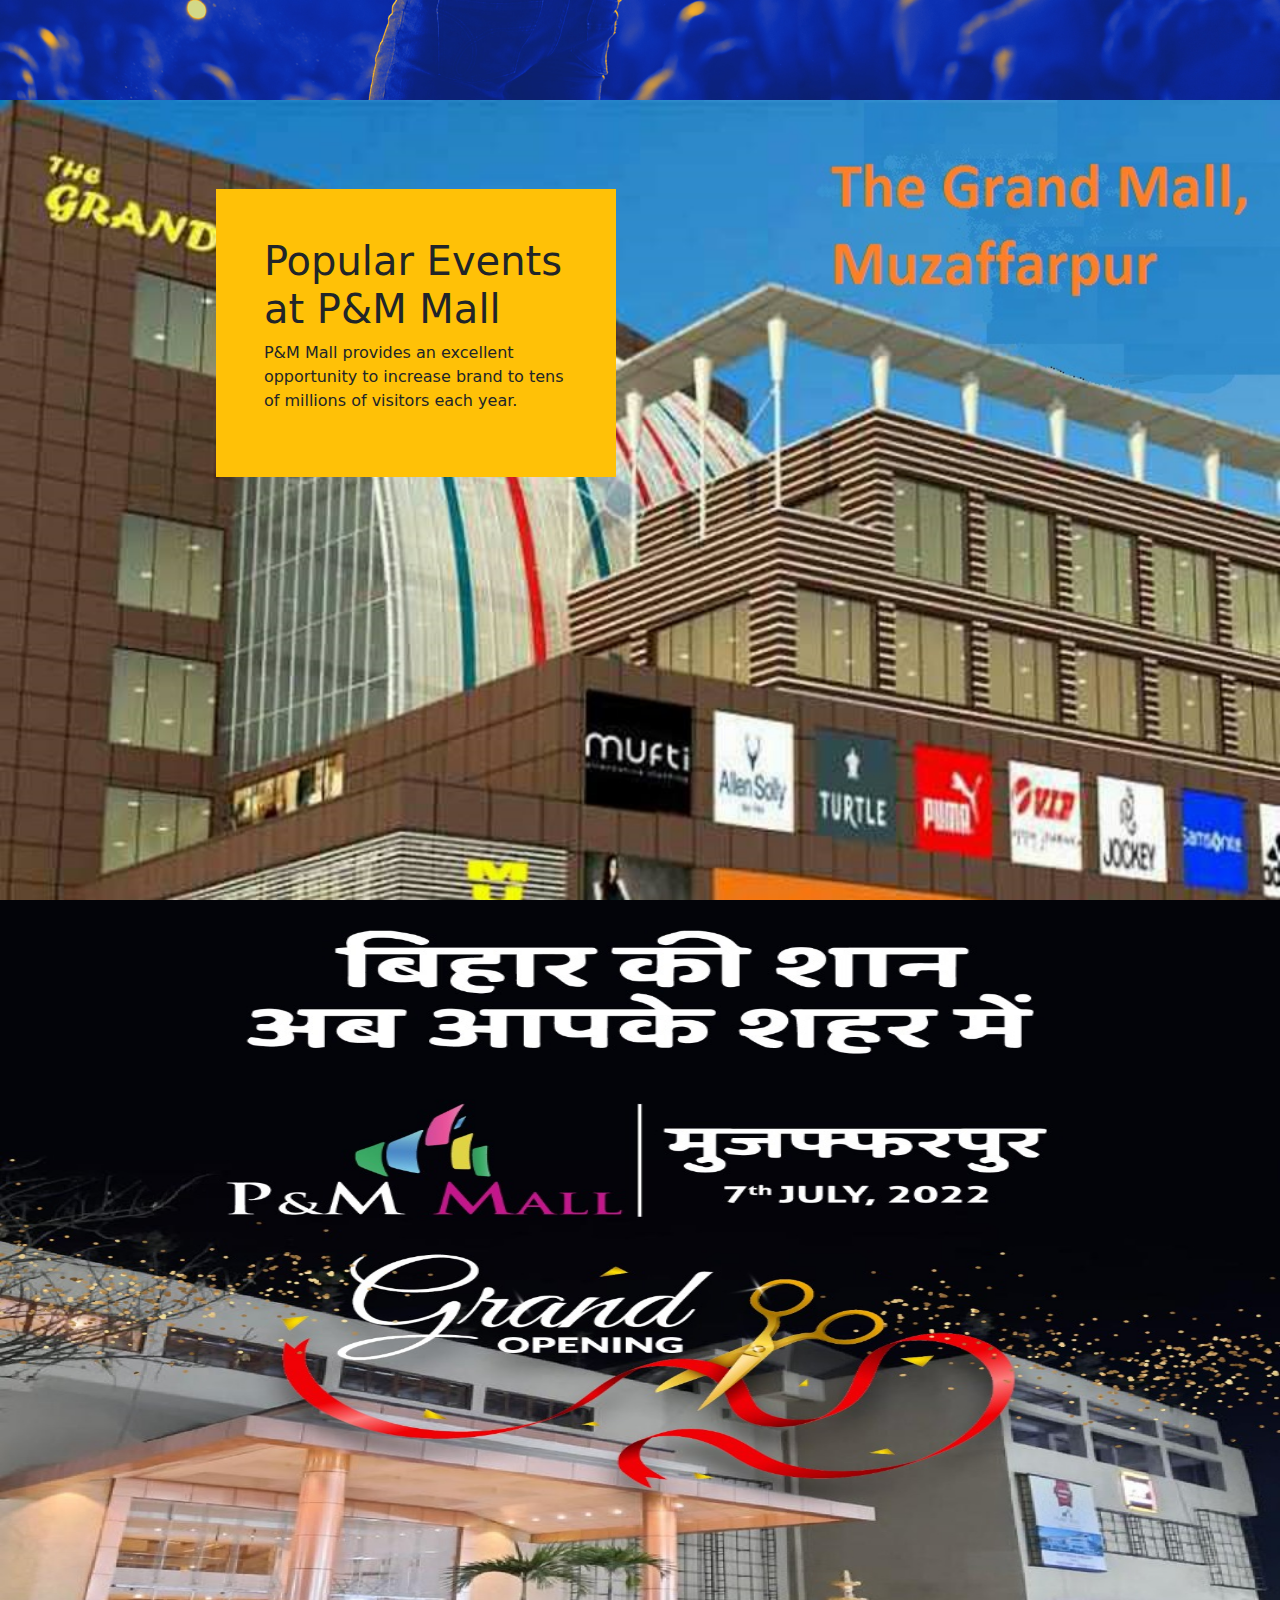
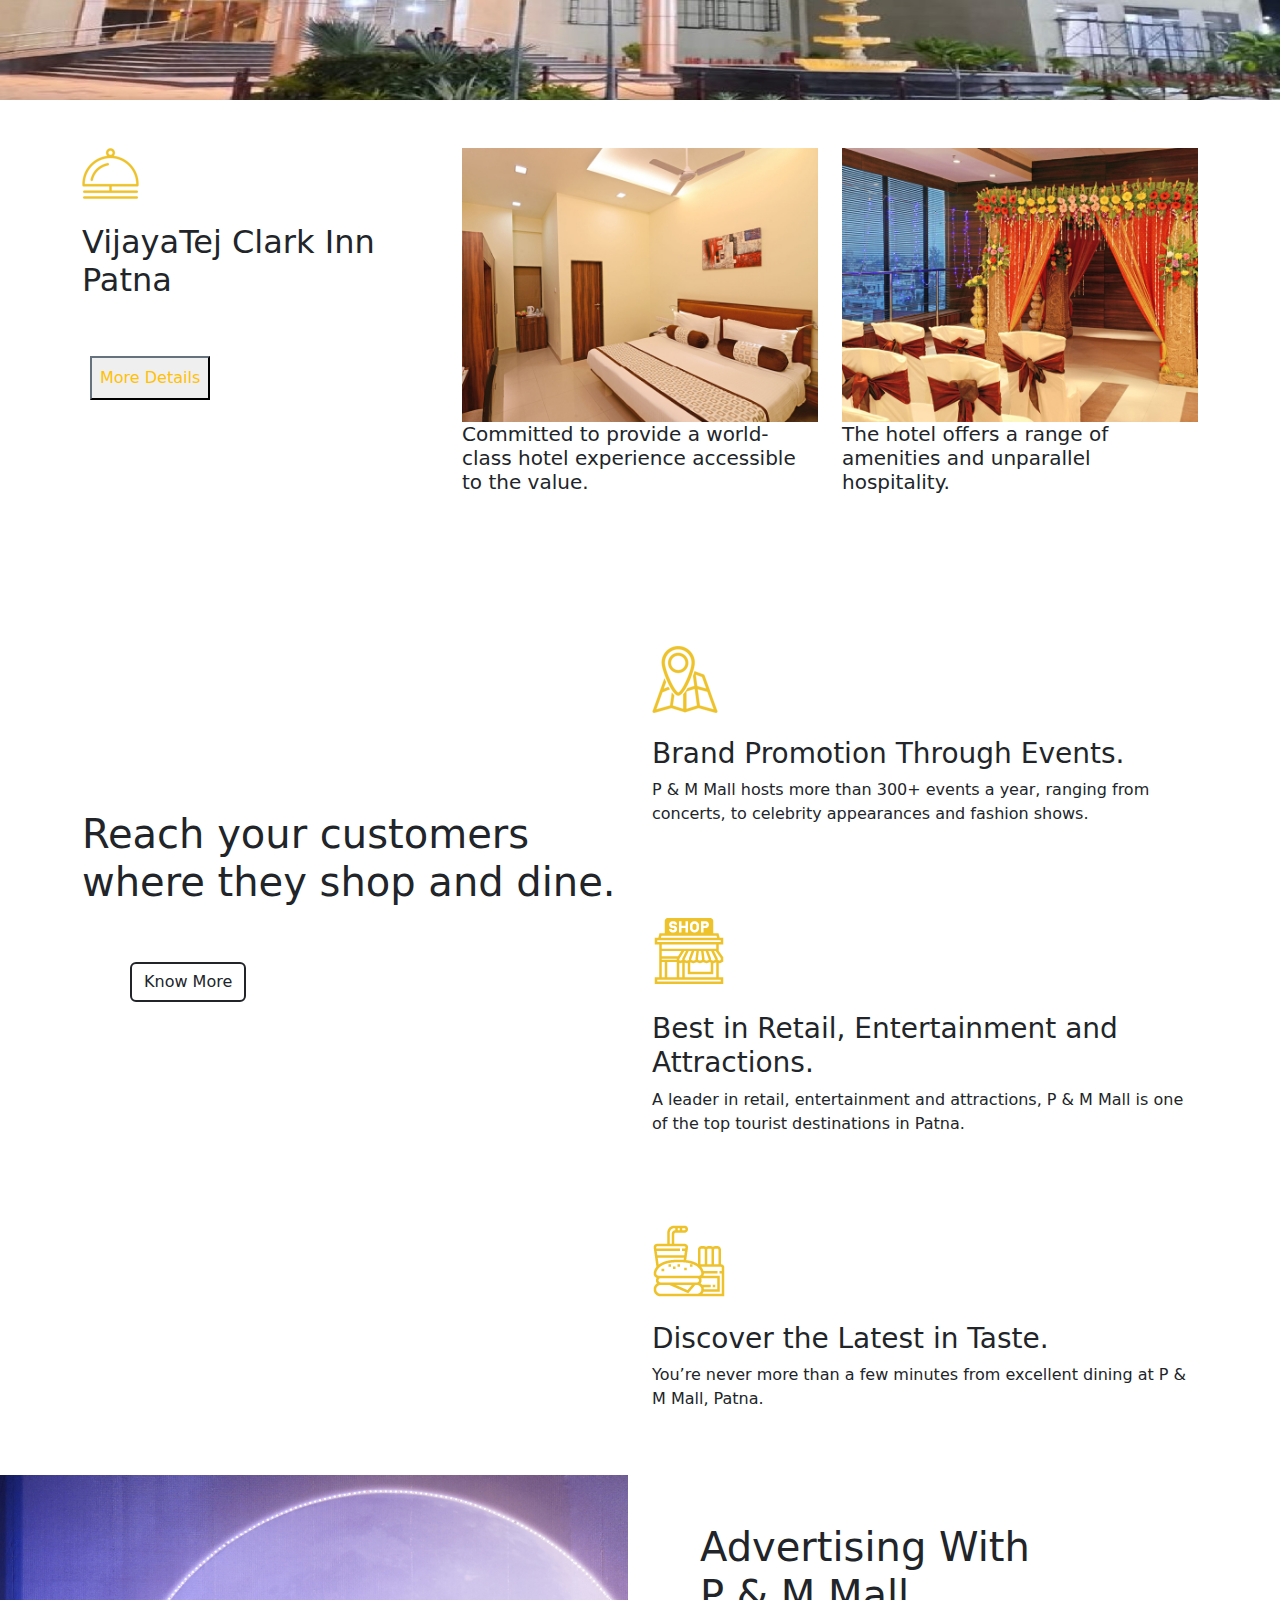
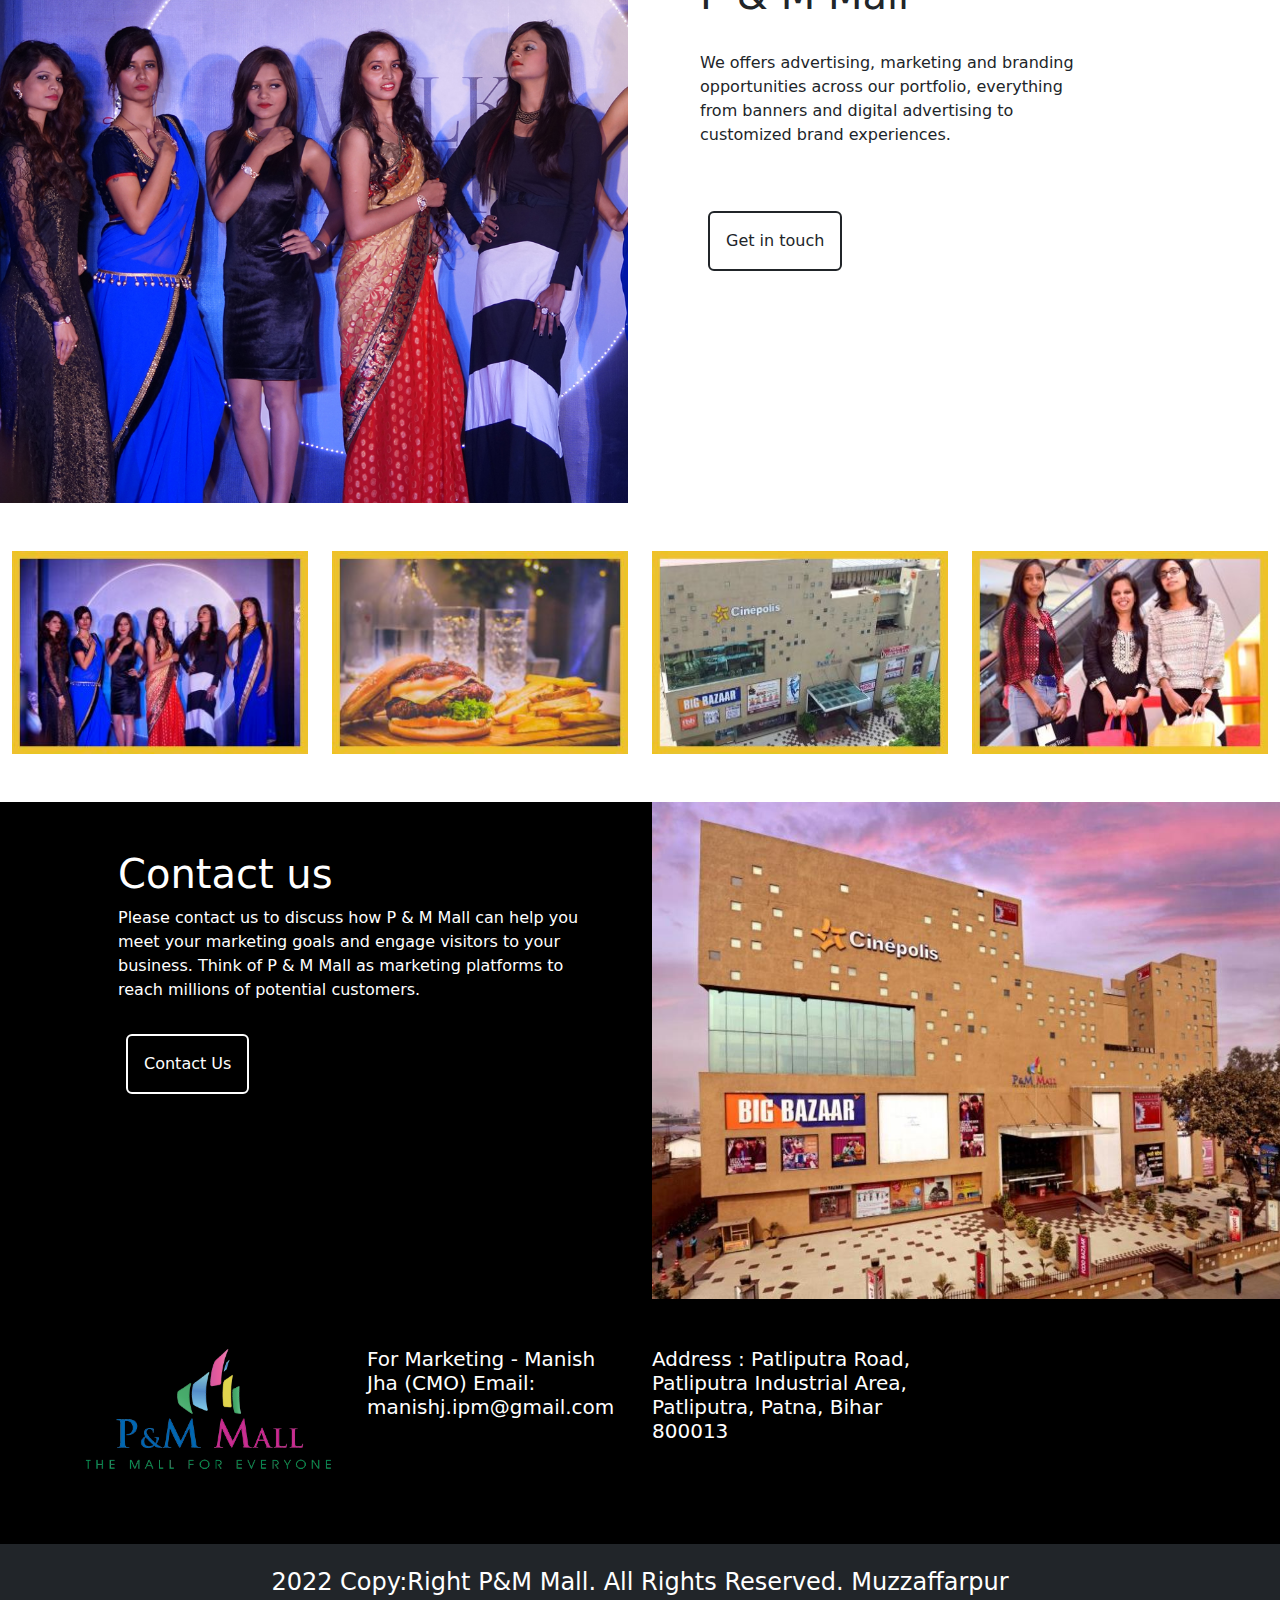
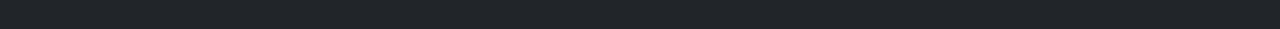
==== commit 9f4ab778: "modified css" ====
--- a/index.html
+++ b/index.html
@@ -18,7 +18,7 @@
                 <div class="row">
                     <div class="col-sm-3"><img class="nav-logo" src="./img/logo.png" alt="">
                     </div>
-                    <div class="col-md-12-sm-9">
+                    <div class="col-sm-9">
                         <nav class="navbar navbar-expand-sm  navbar-dark">
                             <div class="container-fluid">
                                 <a class="navbar-brand" href="#"></a>
--- a/style.css
+++ b/style.css
@@ -102,16 +102,6 @@
     margin-top: 8%;
     margin-bottom: 64px;
 }
-
-.b {
-    /* margin-left: 140px; */
-    /* margin-top: -15%; */
-}
-
-.paira {
-    /* margin-left: 140px; */
-}
-
 .brand1 {
     margin-top: 30%;
     /* margin-left: 10%; */
@@ -228,16 +218,16 @@
         font-size: calc(2.275rem + .3vw);
 
     }
-
     .navbar-nav {
-        margin-top: 6%;
-    }
-
-    .navbar-nav {
         width: 100%;
         background-color: blue;
-    }
-    .img-hotel{
-        margin-top: 0%;
+        text-align: center;
+
+    }
+    .navbar-toggler{
+        margin-top: -18%;
+    }
+    .navbar{
+        padding: 0%;
     }
 }